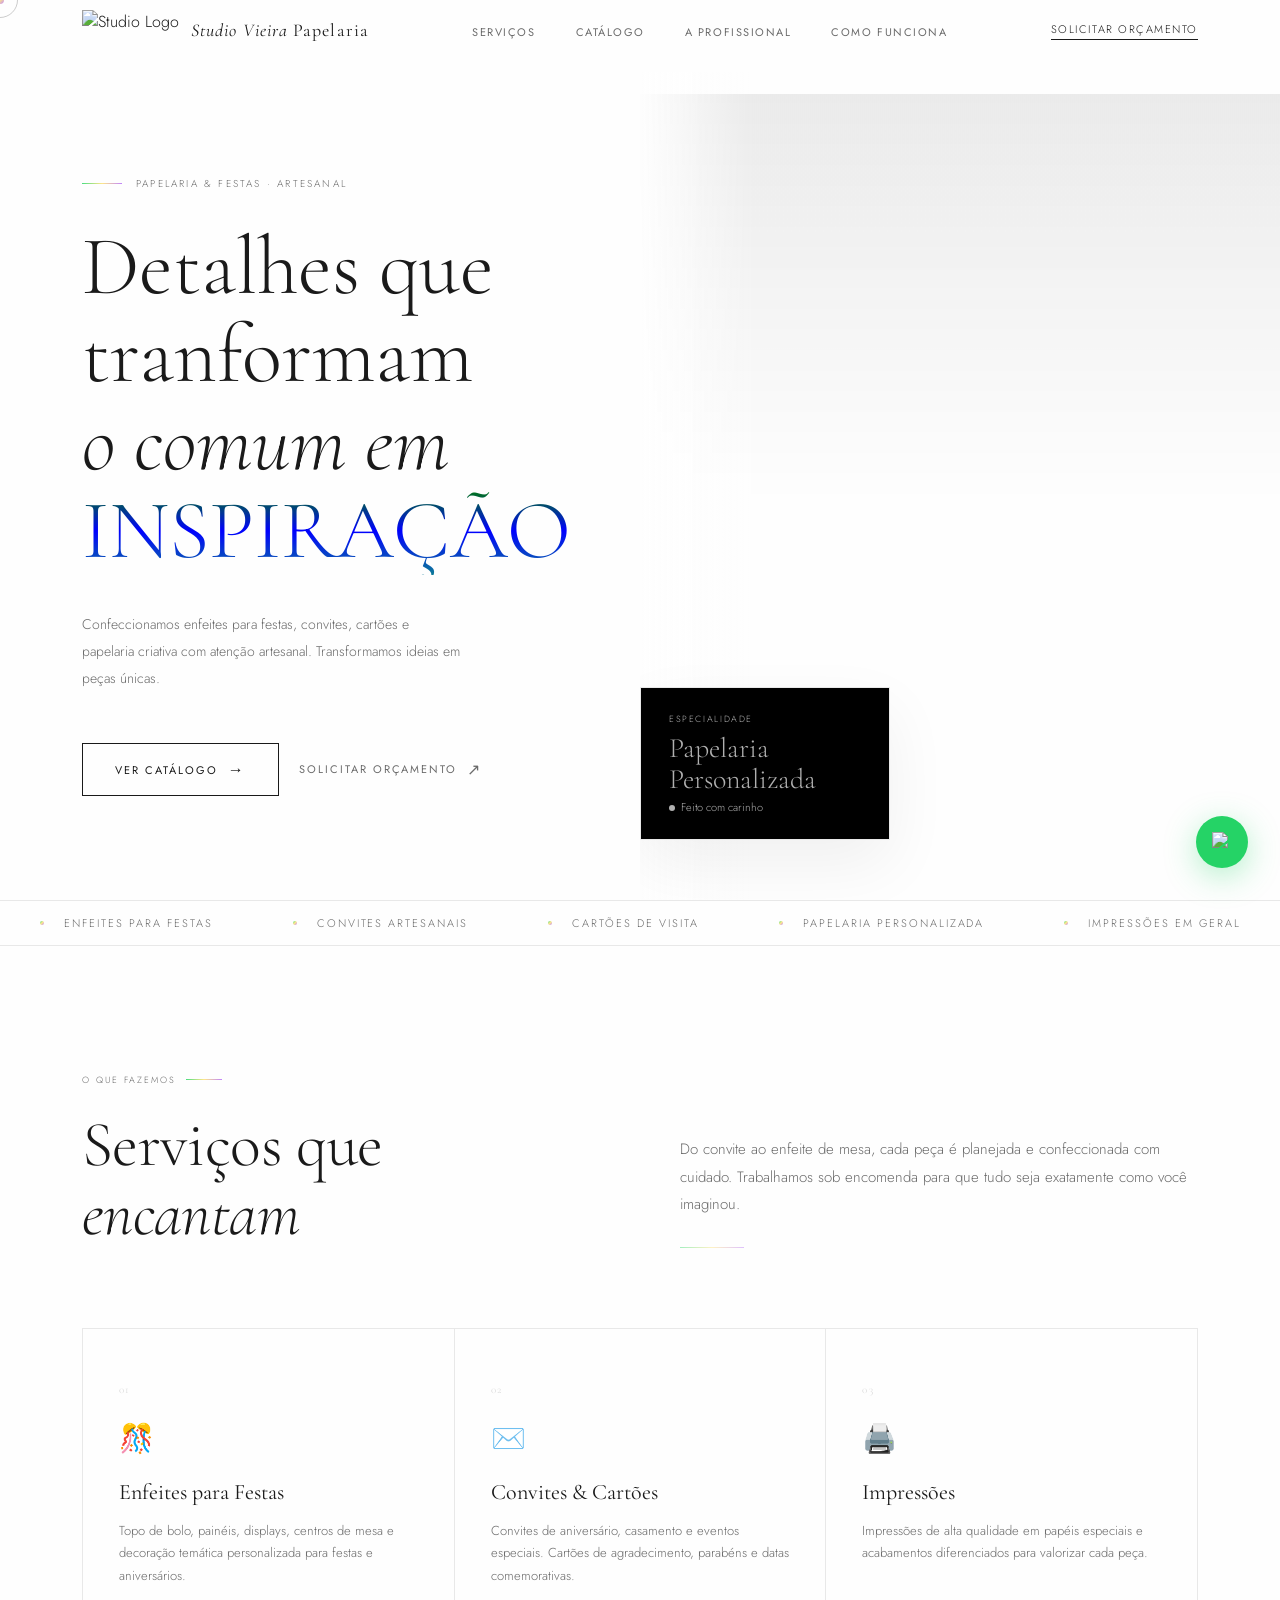
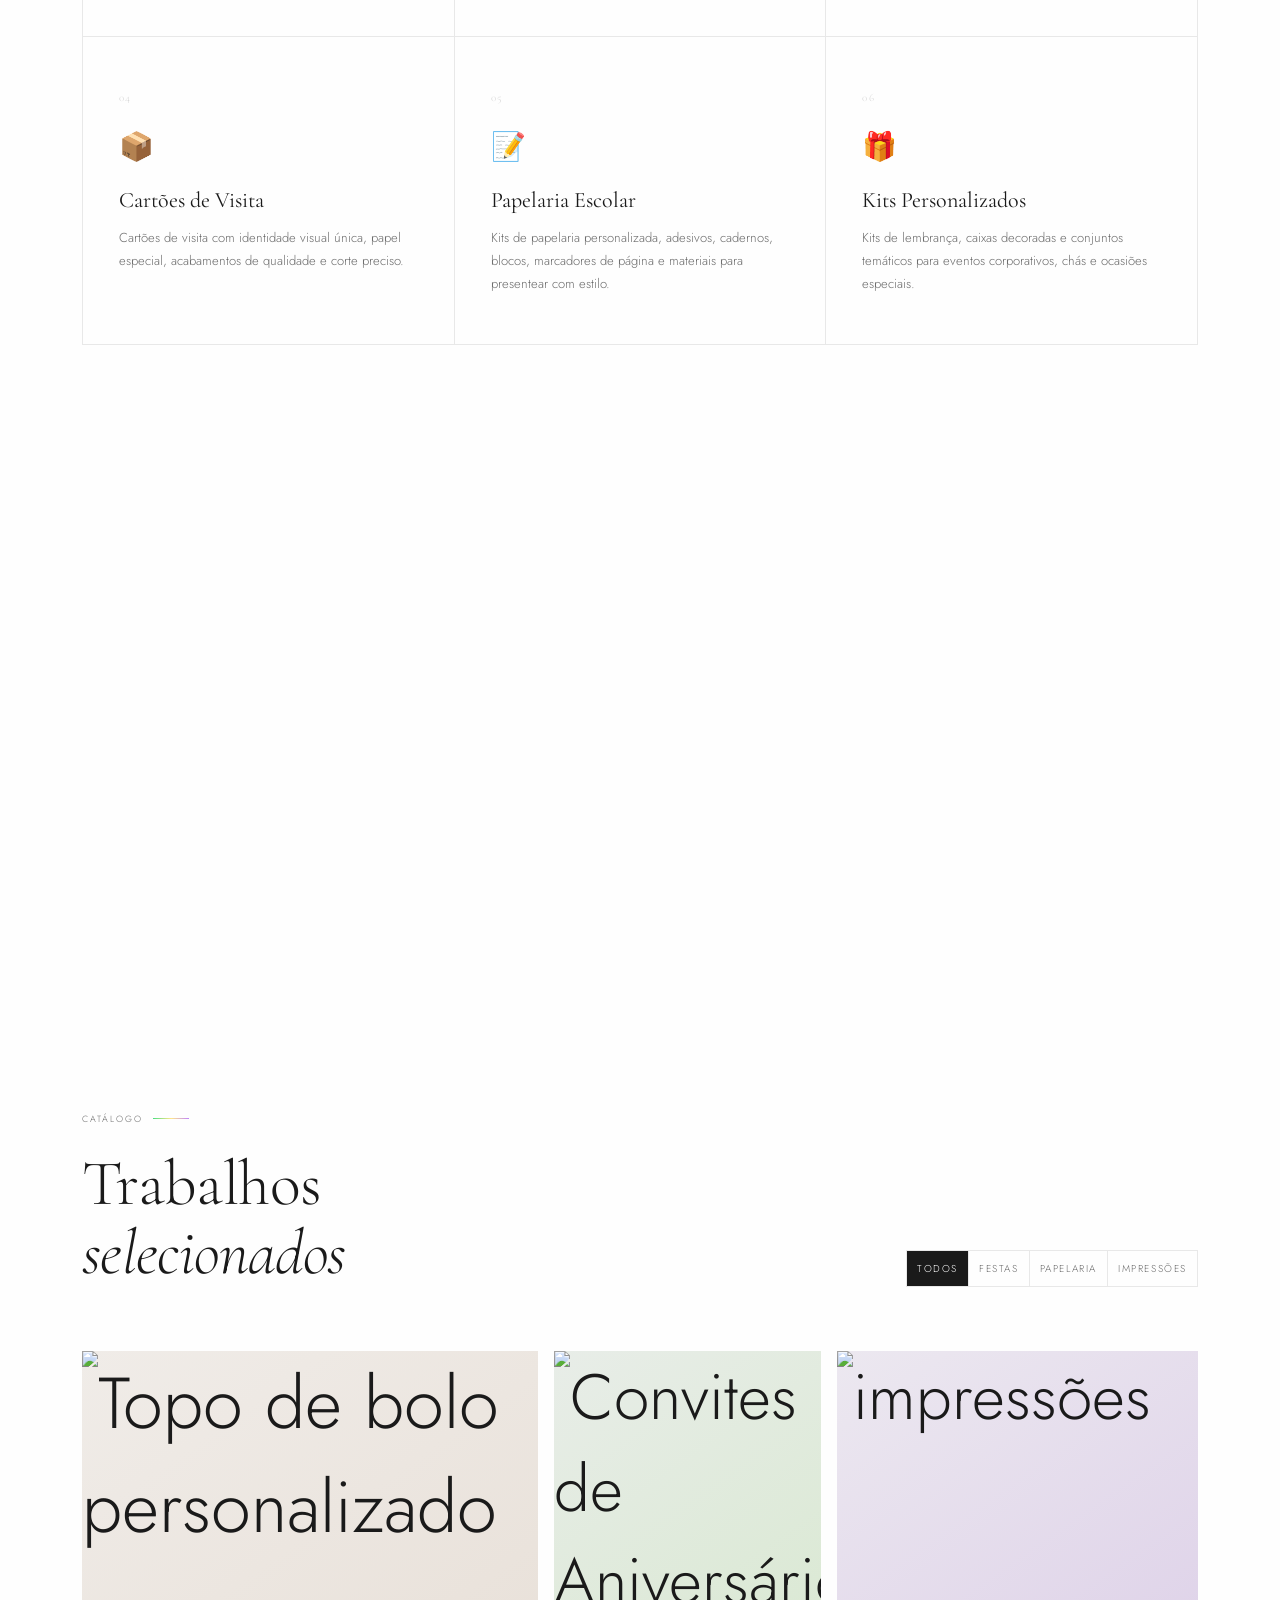
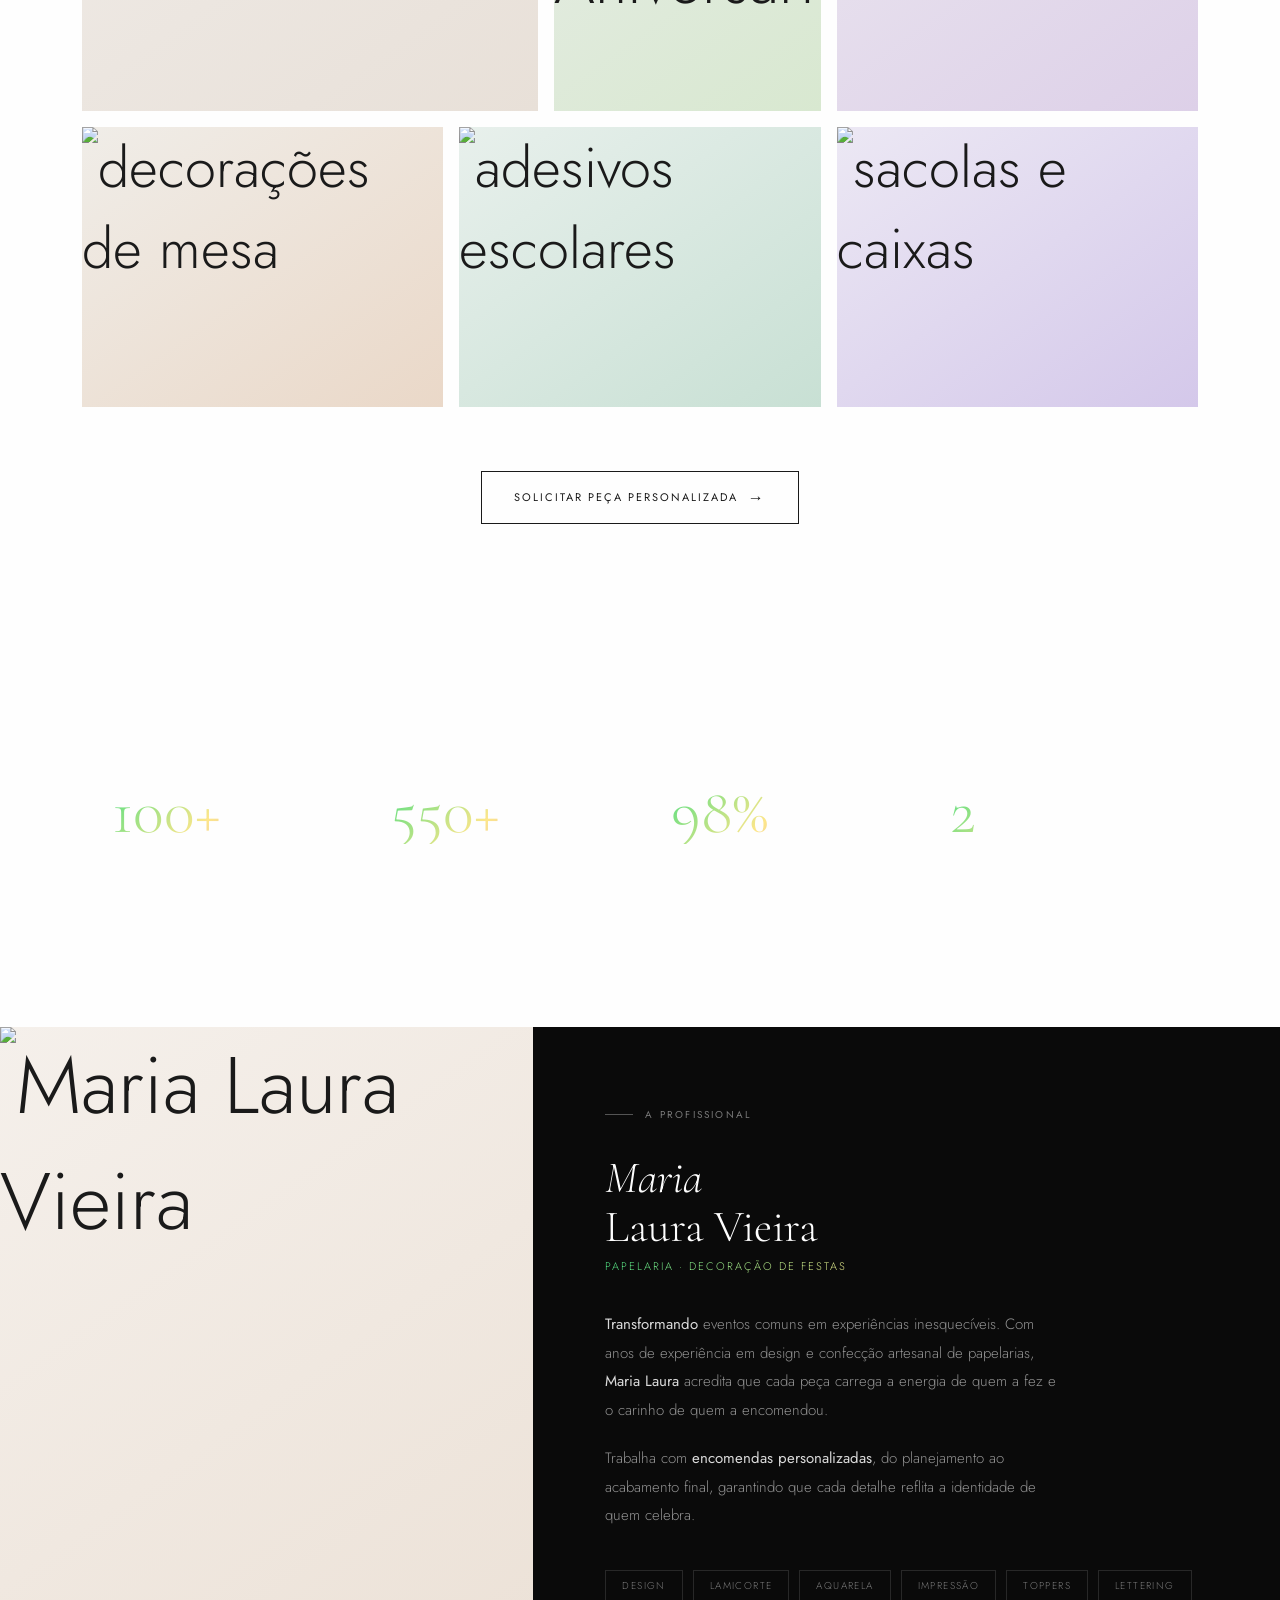
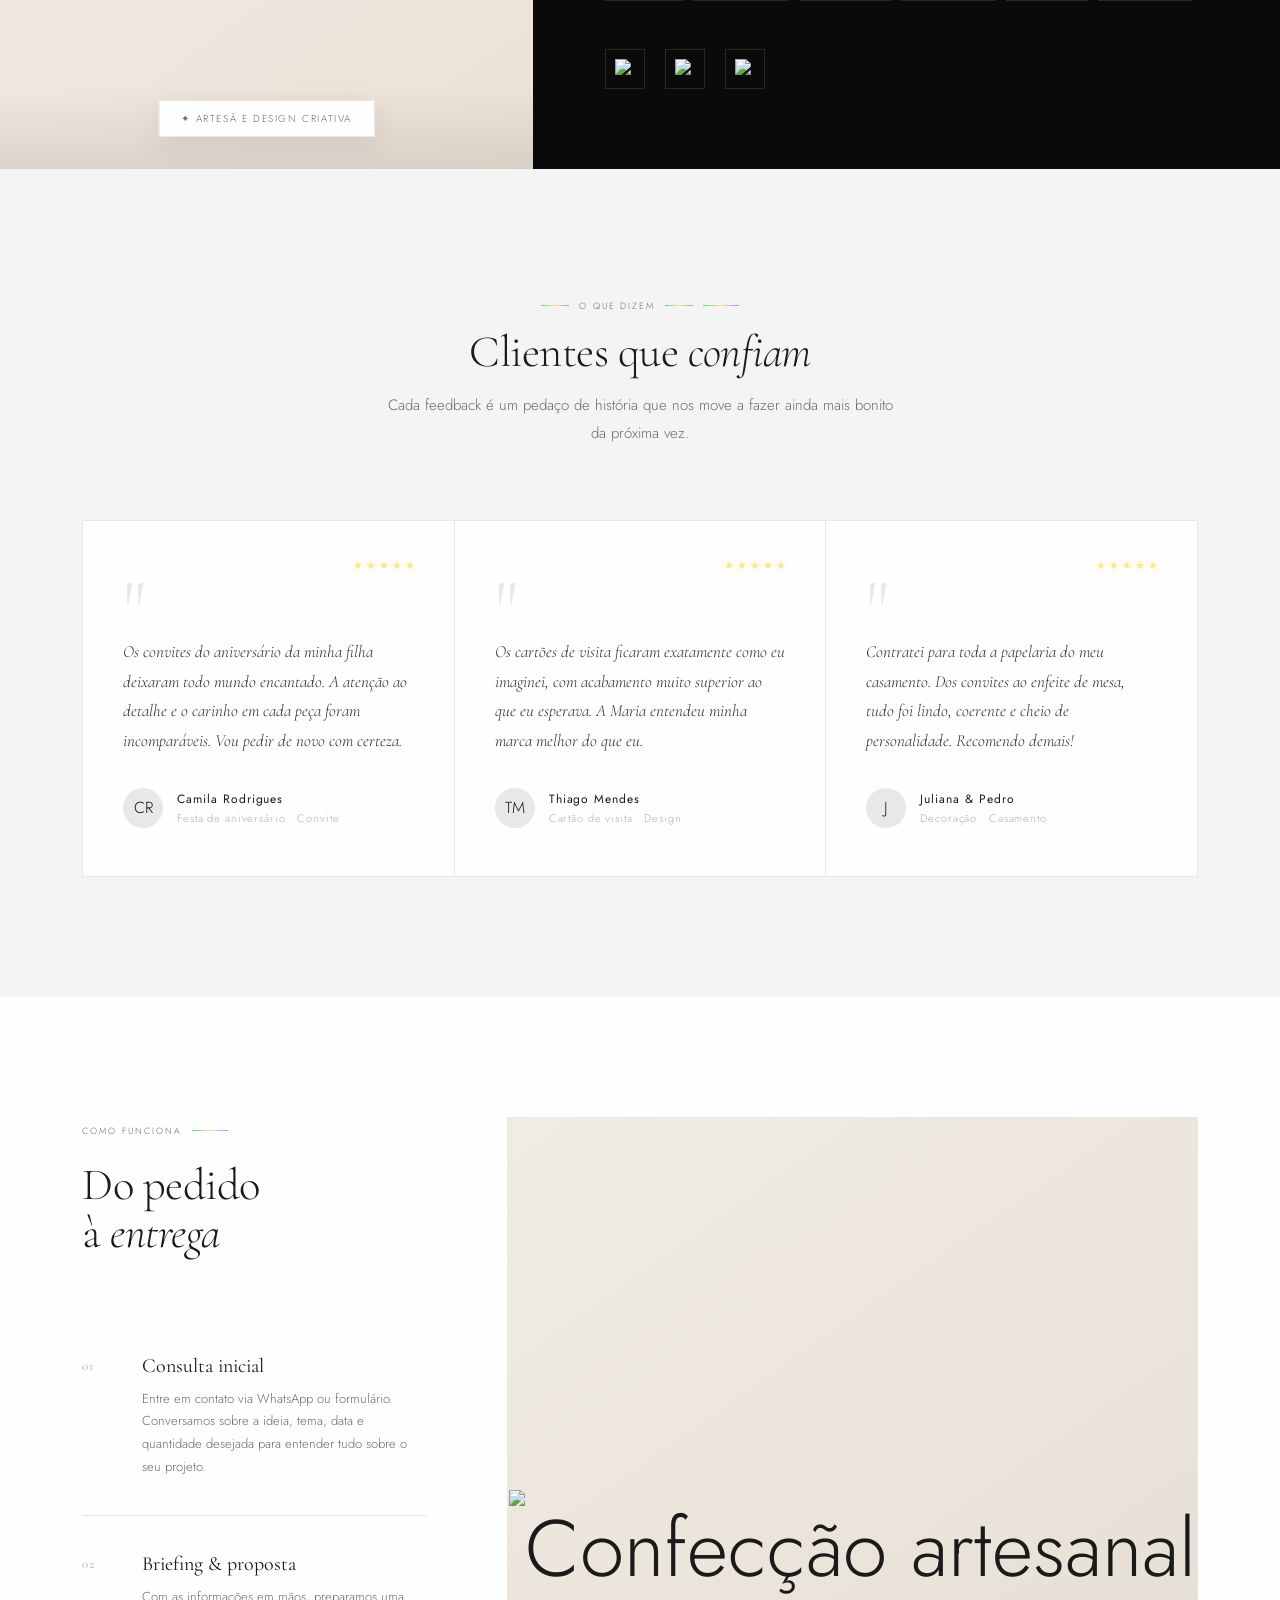
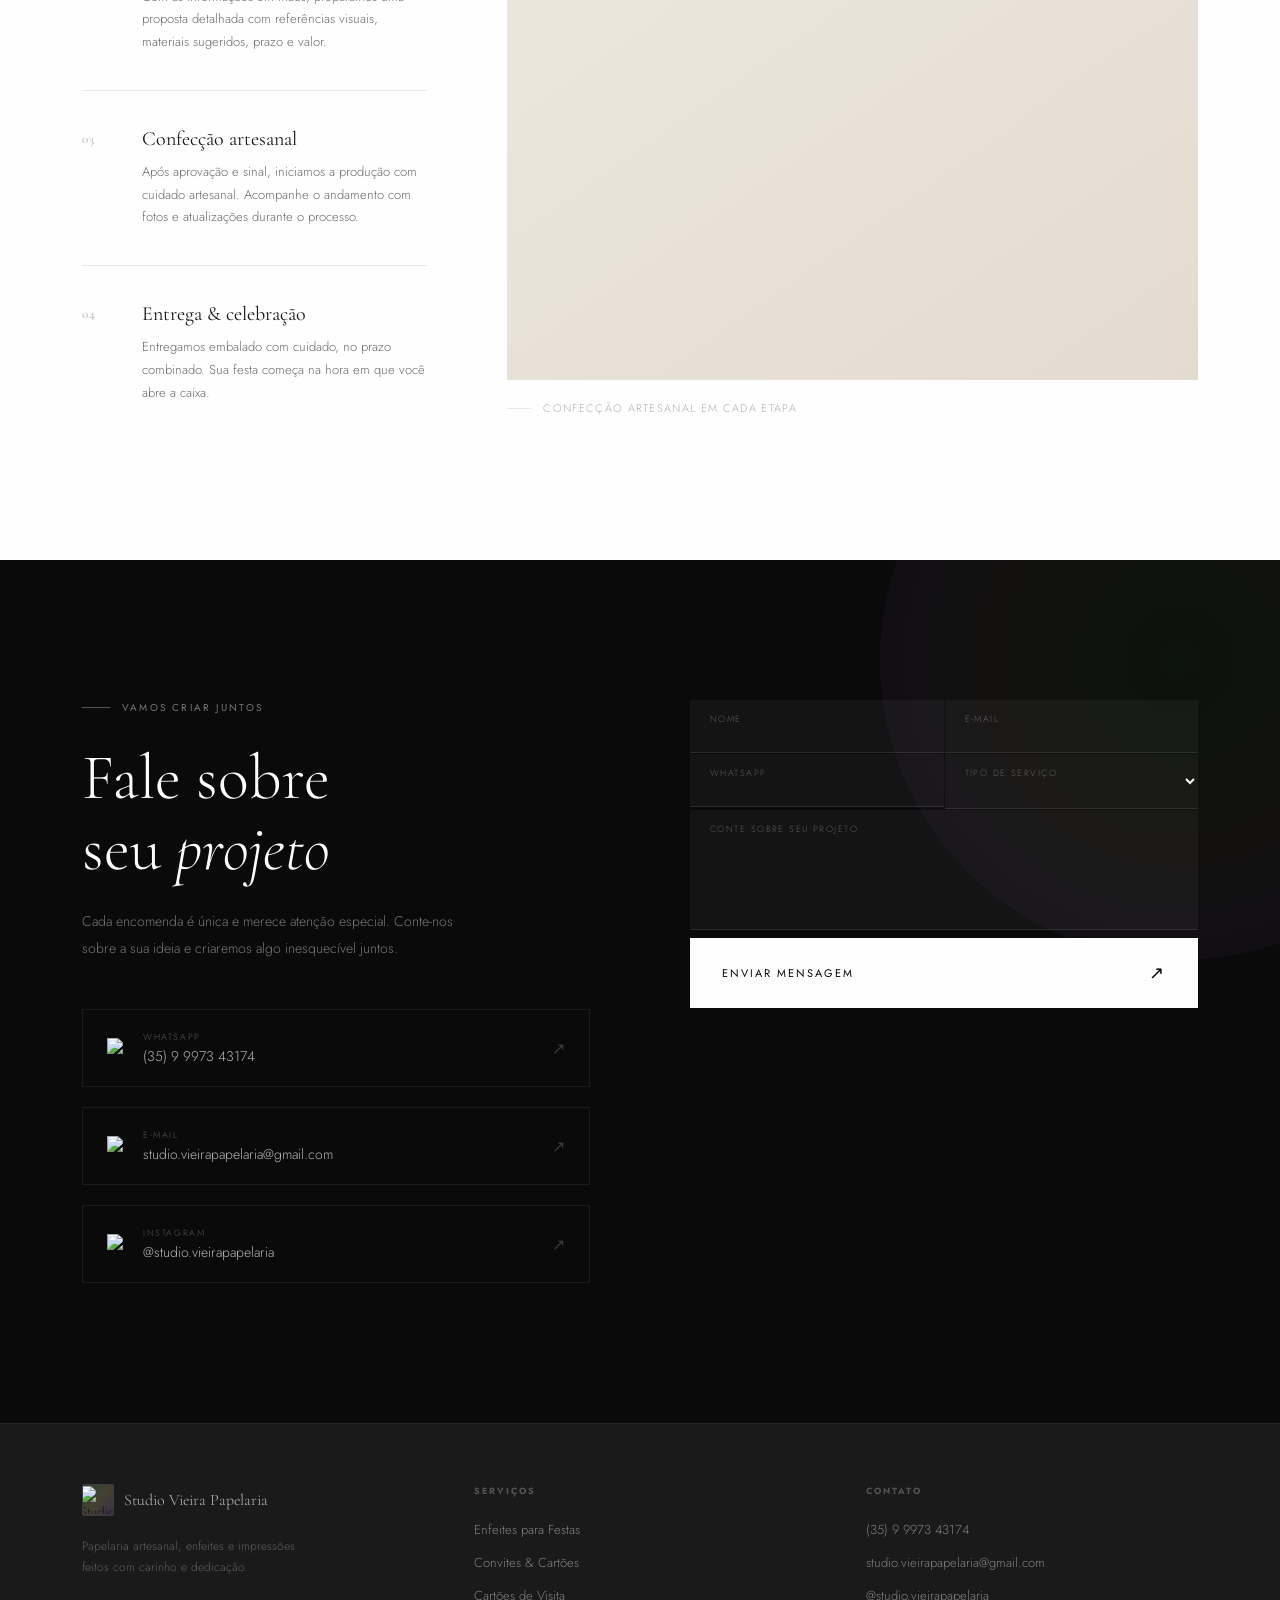
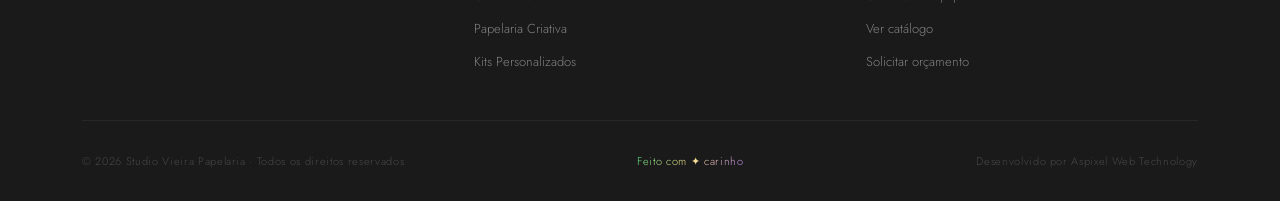
==== index.html @ c33b2d2f "Rename page to index and update branding Rename confeccao.html to index.html and update site brandin" ====
<!DOCTYPE html>
<html lang="pt-BR">

<head>
  <meta charset="UTF-8" />
  <meta name="viewport" content="width=device-width, initial-scale=1.0" />
  <meta name="description"
    content="Confecção artesanal de enfeites para festas, convites, cartões e papelaria criativa. Cada peça feita com carinho." />
  <title>Studio Veira Papelaria</title>

  <link rel="preconnect" href="https://fonts.googleapis.com" />
  <link rel="preconnect" href="https://fonts.gstatic.com" crossorigin />
  <link
    href="https://fonts.googleapis.com/css2?family=Cormorant+Garamond:ital,wght@0,300;0,400;0,500;0,600;1,300;1,400;1,600&family=Jost:wght@200;300;400;500&display=swap"
    rel="stylesheet" />
  <link rel="stylesheet" href="style.css">
  <link rel="shortcut icon" href="assets/studiologo.png" type="image/x-icon">
</head>

<body>

  <!-- Custom cursor -->
  <div class="cursor-dot" id="cursorDot"></div>
  <div class="cursor-ring" id="cursorRing"></div>

  <!-- ══════════════════════════════════════════════════════
       HEADER
  ══════════════════════════════════════════════════════ -->
  <header class="header" id="header">
    <div class="container">
      <nav class="nav">

        <a href="#sobre" class="logo-area">
          <img src="assets/studiologo.png" alt="Studio Logo" style="height:40px">
          <span class="logo-wordmark"><em>Studio Vieira</em> Papelaria</span>
        </a>

        <ul class="nav-links">
          <li><a href="#servicos">Serviços</a></li>
          <li><a href="#catalogo">Catálogo</a></li>
          <li><a href="#sobre">A profissional</a></li>
          <li><a href="#processo">Como funciona</a></li>
        </ul>

        <div class="nav-right">
          <a href="#contato" class="nav-contact">Solicitar orçamento</a>
          <button class="hamburger" id="hamburger" aria-label="Menu">
            <span></span><span></span><span></span>
          </button>
        </div>
      </nav>
    </div>

    <div class="mobile-menu" id="mobileMenu">
      <a href="#servicos" onclick="closeMobile()">Serviços</a>
      <a href="#catalogo" onclick="closeMobile()">Catálogo</a>
      <a href="#sobre" onclick="closeMobile()">A profissional</a>
      <a href="#processo" onclick="closeMobile()">Como funciona</a>
      <a href="#contato" onclick="closeMobile()">Contato</a>
    </div>
  </header>

  <main>

    <!-- ══════════════════════════════════════════════════════
         HERO
    ══════════════════════════════════════════════════════ -->
    <section class="hero" aria-label="Bem-vindo">
      <div class="hero-left container"
        style="max-width:none; padding-left: max(32px, calc((100vw - var(--container)) / 2 + 32px))">
        <div class="hero-eyebrow">
          <div class="hero-eyebrow-line"></div>
          <span class="hero-eyebrow-text">Papelaria & Festas · Artesanal</span>
        </div>
        <h1 class="hero-title">
          Detalhes que<br>tranformam<br>
          <em>o comum em</em><br>
          <span class="hero-title-grad">INSPIRAÇÃO</span></span>
        </h1>
        <p class="hero-desc">
          Confeccionamos enfeites para festas, convites, cartões e papelaria criativa com atenção artesanal.
          Transformamos ideias em peças únicas.
        </p>
        <div class="hero-actions">
          <a href="#catalogo" class="btn btn--outline">Ver catálogo <span class="btn-arrow">→</span></a>
          <a href="#contato" class="btn btn--ghost">Solicitar orçamento <span class="btn-arrow">↗</span></a>
        </div>
      </div>

      <div class="hero-right">
        <div class="hero-parallax-bg" id="heroPBg"></div>
        <!-- floating info card -->
        <div class="hero-float-card">
          <div class="float-card-label">Especialidade</div>
          <div class="float-card-val">Papelaria<br>Personalizada</div>
          <div class="float-card-sub">
            <span class="float-card-dot"></span>Feito com carinho
          </div>
        </div>
      </div>
    </section>

    <!-- ══════════════════════════════════════════════════════
         TICKER
    ══════════════════════════════════════════════════════ -->
    <div class="ticker" aria-hidden="true">
      <div class="ticker-track" id="tickerTrack">
        <!-- items duplicated via JS for seamless loop -->
      </div>
    </div>

    <!-- ══════════════════════════════════════════════════════
         SERVIÇOS
    ══════════════════════════════════════════════════════ -->
    <section class="section" id="servicos" aria-label="Serviços">
      <div class="container">
        <div class="services-intro">
          <div class="reveal up">
            <div class="section-tag">O que fazemos</div>
            <h2 class="display display--lg">
              Serviços que<br><em>encantam</em>
            </h2>
          </div>
          <div class="reveal up delay-2">
            <p class="body-text">
              Do convite ao enfeite de mesa, cada peça é planejada e confeccionada com cuidado. Trabalhamos sob
              encomenda para que tudo seja exatamente como você imaginou.
            </p>
            <div class="grad-line grad-line--sm" style="margin-top:28px"></div>
          </div>
        </div>

        <div class="services-grid">
          <div class="service-item reveal up delay-1">
            <div class="service-num">01</div>
            <span class="service-icon">🎊</span>
            <h3 class="service-name">Enfeites para Festas</h3>
            <p class="service-desc">Topo de bolo, painéis, displays, centros de mesa e decoração temática
              personalizada para festas e aniversários.</p>
            <span class="service-arrow">↗</span>
          </div>
          <div class="service-item reveal up delay-2">
            <div class="service-num">02</div>
            <span class="service-icon">✉️</span>
            <h3 class="service-name">Convites & Cartões</h3>
            <p class="service-desc">Convites de aniversário, casamento e eventos especiais. Cartões de agradecimento,
              parabéns e datas comemorativas.</p>
            <span class="service-arrow">↗</span>
          </div>
          <div class="service-item reveal up delay-3">
            <div class="service-num">03</div>
            <span class="service-icon">🖨️</span>
            <h3 class="service-name">Impressões</h3>
            <p class="service-desc">Impressões de alta qualidade em papéis especiais e acabamentos
              diferenciados para valorizar cada peça.</p>
            <span class="service-arrow">↗</span>
          </div>
          <div class="service-item reveal up delay-2">
            <div class="service-num">04</div>
            <span class="service-icon">📦</span>
            <h3 class="service-name">Cartões de Visita</h3>
            <p class="service-desc">Cartões de visita com identidade visual única, papel especial, acabamentos de
              qualidade e corte preciso.</p>
            <span class="service-arrow">↗</span>
          </div>
          <div class="service-item reveal up delay-3">
            <div class="service-num">05</div>
            <span class="service-icon">📝</span>
            <h3 class="service-name">Papelaria Escolar</h3>
            <p class="service-desc">Kits de papelaria personalizada, adesivos, cadernos, blocos, marcadores de página e
              materiais
              para presentear com estilo.</p>
            <span class="service-arrow">↗</span>
          </div>
          <div class="service-item reveal up delay-4">
            <div class="service-num">06</div>
            <span class="service-icon">🎁</span>
            <h3 class="service-name">Kits Personalizados</h3>
            <p class="service-desc">Kits de lembrança, caixas decoradas e conjuntos temáticos para eventos corporativos,
              chás e ocasiões especiais.</p>
            <span class="service-arrow">↗</span>
          </div>
        </div>
      </div>
    </section>

    <!-- ══════════════════════════════════════════════════════
         PARALLAX 1
    ══════════════════════════════════════════════════════ -->
    <div class="parallax-1" aria-hidden="true">
      <div class="parallax-1-bg" id="p1bg"></div>
      <div class="parallax-1-content reveal up">
        <div class="overline overline--light">Nossa filosofia</div>
        <p class="parallax-1-quote">
          "O cuidado com cada detalhe é o que transforma um objeto em uma memória afetiva."
        </p>
        <div class="parallax-1-author">Artesanato com propósito</div>
      </div>
    </div>

    <!-- ══════════════════════════════════════════════════════
         CATÁLOGO
    ══════════════════════════════════════════════════════ -->
    <section class="section" id="catalogo" aria-label="Catálogo">
      <div class="container">
        <div class="catalog-header reveal up">
          <div>
            <div class="section-tag">Catálogo</div>
            <h2 class="display display--lg">
              Trabalhos<br><em>selecionados</em>
            </h2>
          </div>
          <div class="catalog-filter">
            <button class="filter-btn active" onclick="filterCatalog('todos', this)">Todos</button>
            <button class="filter-btn" onclick="filterCatalog('festas', this)">Festas</button>
            <button class="filter-btn" onclick="filterCatalog('papelaria', this)">Papelaria</button>
            <button class="filter-btn" onclick="filterCatalog('impressoes', this)">Impressões</button>
          </div>
        </div>

        <div class="catalog-grid">
          <div class="cat-item reveal scale delay-1" data-cat="festas">
            <img class="cat-img-inner"
              src="https://plus.unsplash.com/premium_photo-1692012189685-24711d438db3?q=80&w=870&auto=format&fit=crop&ixlib=rb-4.1.0&ixid=M3wxMjA3fDB8MHxwaG90by1wYWdlfHx8fGVufDB8fHx8fA%3D%3D"
              alt="Topo de bolo personalizado">
            <div class="cat-overlay">
              <div class="cat-tag">Enfeites · Festa</div>
              <div class="cat-title">Topo de bolo personalizado com efeito 3D</div>
              <div class="cat-grad-line"></div>
            </div>
          </div>
          <div class="cat-item reveal scale delay-2" data-cat="papelaria">
            <img class="cat-img-inner"
              src="https://images.unsplash.com/photo-1632610992723-82d7c212f6d7?q=80&w=387&auto=format&fit=crop&ixlib=rb-4.1.0&ixid=M3wxMjA3fDB8MHxwaG90by1wYWdlfHx8fGVufDB8fHx8fA%3D%3D"
              alt="Convites de Aniversário">
            <div class="cat-overlay">
              <div class="cat-tag">Convite · Aniversário</div>
              <div class="cat-title">Convites personalizados</div>
              <div class="cat-grad-line"></div>
            </div>
          </div>
          <div class="cat-item reveal scale delay-3" data-cat="impressoes">
            <img class="cat-img-inner"
              src="https://images.unsplash.com/photo-1718670013921-2f144aba173a?q=80&w=760&auto=format&fit=crop&ixlib=rb-4.1.0&ixid=M3wxMjA3fDB8MHxwaG90by1wYWdlfHx8fGVufDB8fHx8fA%3D%3D"
              alt="impressões">
            <div class="cat-overlay">
              <div class="cat-tag">Impressão · Cartão</div>
              <div class="cat-title">Cartão de visita com corte profissional </div>
              <div class="cat-grad-line"></div>
            </div>
          </div>
          <div class="cat-item reveal scale delay-2" data-cat="festas">
            <img class="cat-img-inner" src="assets/totem.jpg" alt="decorações de mesa">
            <div class="cat-overlay">
              <div class="cat-tag">Decoração · Mesa</div>
              <div class="cat-title">Displays de mesa para pix ou enfeite</div>
              <div class="cat-grad-line"></div>
            </div>
          </div>
          <div class="cat-item reveal scale delay-3" data-cat="papelaria">
            <img class="cat-img-inner"
              src="https://images.tcdn.com.br/img/img_prod/763620/etiqueta_escolar_kit_2_cartelas_escolha_o_tema_1813_2_ab26465ce1f5f8a6e8d65d999b982153.jpg"
              alt="adesivos escolares">
            <div class="cat-overlay">
              <div class="cat-tag">Papelaria · Kit</div>
              <div class="cat-title">Papelaria e adesivos escolares personalizados</div>
              <div class="cat-grad-line"></div>
            </div>
          </div>
          <div class="cat-item reveal scale delay-4" data-cat="festas">
            <img class="cat-img-inner"
              src="https://images.unsplash.com/photo-1668012509229-782623ba3306?q=80&w=435&auto=format&fit=crop&ixlib=rb-4.1.0&ixid=M3wxMjA3fDB8MHxwaG90by1wYWdlfHx8fGVufDB8fHx8fA%3D%3D"
              alt="sacolas e caixas">
            <div class="cat-overlay">
              <div class="cat-tag">Caixas . Sacolas</div>
              <div class="cat-title">Sacolas e embalagens de papel personalizadas para seu evento</div>
              <div class="cat-grad-line"></div>
            </div>
          </div>
        </div>

        <div style="text-align:center; margin-top:64px" class="reveal up">
          <a href="#contato" class="btn btn--outline">Solicitar peça personalizada <span class="btn-arrow">→</span></a>
        </div>
      </div>
    </section>

    <!-- ══════════════════════════════════════════════════════
         PARALLAX 2 — ESTATÍSTICAS
    ══════════════════════════════════════════════════════ -->
    <div class="parallax-2" aria-label="Números">
      <div class="parallax-2-bg" id="p2bg"></div>
      <div class="parallax-2-inner">
        <div class="container">
          <div class="stats-grid">
            <div class="stat-item reveal left delay-1">
              <div class="stat-num" data-target="100">0+</div>
              <div class="stat-label">Eventos<br>decorados</div>
            </div>
            <div class="stat-item reveal left delay-2">
              <div class="stat-num" data-target="600">0+</div>
              <div class="stat-label">Peças<br>confeccionadas</div>
            </div>
            <div class="stat-item reveal right delay-2">
              <div class="stat-num" data-target="98">0%</div>
              <div class="stat-label">Clientes<br>satisfeitos</div>
            </div>
            <div class="stat-item reveal right delay-3">
              <div class="stat-num" data-target="2">0</div>
              <div class="stat-label">Anos de<br>experiência</div>
            </div>
          </div>
        </div>
      </div>
    </div>

    <!-- ══════════════════════════════════════════════════════
         A PROFISSIONAL
    ══════════════════════════════════════════════════════ -->
    <section id="sobre" aria-label="A profissional">
      <div class="about-layout">

        <div class="about-img-col reveal left">
          <div class="about-img-inner">
            <img src="assets/perfil.jpeg" alt="Maria Laura Vieira"
              style="width:100%;height:100%;object-fit:cover;object-position:top">
          </div>
          <div class="about-img-pill">✦ Artesã e Design Criativa</div>
        </div>

        <div class="about-text-col reveal right">
          <div class="overline overline--light" style="margin-bottom:32px">A profissional</div>
          <h2 class="about-name">
            <em>Maria</em><br>Laura Vieira
          </h2>
          <div class="about-role">Papelaria · Decoração de Festas</div>
          <p class="about-bio">
            <strong>Transformando </strong> eventos comuns em experiências inesquecíveis. Com anos de experiência em
            design e confecção artesanal de papelarias, <strong>Maria Laura</strong> acredita que cada peça carrega a
            energia
            de quem a fez e o carinho de quem a encomendou.
          </p>
          <p class="about-bio" style="margin-top:-20px">
            Trabalha com <strong>encomendas personalizadas</strong>, do planejamento ao acabamento final, garantindo que
            cada detalhe reflita a identidade de quem celebra.
          </p>
          <div class="about-tags">
            <span class="about-tag">Design</span>
            <span class="about-tag">Lamicorte</span>
            <span class="about-tag">Aquarela</span>
            <span class="about-tag">Impressão</span>
            <span class="about-tag">Toppers</span>
            <span class="about-tag">Lettering</span>
          </div>
          <div class="about-socials">
            <a href="https://www.instagram.com/studio.vieirapapelaria" target="_blank" class="about-social"
              aria-label="Instagram">
              <img src="assets/insta.png" alt="Instagram" style="width:20px;height:20px">
            </a>
            <a href="https://wa.me/5535997343174" target="_blank" class="about-social" aria-label="WhatsApp">
              <img src="assets/whats.png" alt="WhatsApp" style="width:20px;height:20px"></a>
            <a href="mailto:studio.vieirapapelaria@gmail.com" class="about-social" aria-label="E-mail">
              <img src="assets/gmail.png" alt="e-mail" style="width:20px;height:20px">
            </a>
          </div>
        </div>

      </div>
    </section>

    <!-- ══════════════════════════════════════════════════════
         DEPOIMENTOS
    ══════════════════════════════════════════════════════ -->
    <section class="section section--ash" aria-label="Depoimentos">
      <div class="container">
        <div class="testimonials-intro reveal up">
          <div class="section-tag" style="justify-content:center; margin-bottom:16px">
            <span style="width:28px;height:1px;background:var(--gradient-h);display:inline-block"></span>
            O que dizem
            <span style="width:28px;height:1px;background:var(--gradient-h);display:inline-block"></span>
          </div>
          <h2 class="display display--md">Clientes que <em>confiam</em></h2>
          <p class="body-text" style="margin:16px auto 0">Cada feedback é um pedaço de história que nos move a fazer
            ainda mais bonito da próxima vez.</p>
        </div>

        <div class="testimonials-track">
          <div class="testimonial-item reveal up delay-1">
            <div class="testimonial-stars">★★★★★</div>
            <div class="testimonial-quote-mark">"</div>
            <p class="testimonial-text">Os convites do aniversário da minha filha deixaram todo mundo encantado. A
              atenção ao detalhe e o carinho em cada peça foram incomparáveis. Vou pedir de novo com certeza.</p>
            <div class="testimonial-footer">
              <div class="testimonial-avatar">CR</div>
              <div>
                <div class="testimonial-name">Camila Rodrigues</div>
                <div class="testimonial-occasion">Festa de aniversário · Convite</div>
              </div>
            </div>
          </div>
          <div class="testimonial-item reveal up delay-2">
            <div class="testimonial-stars">★★★★★</div>
            <div class="testimonial-quote-mark">"</div>
            <p class="testimonial-text">Os cartões de visita ficaram exatamente como eu imaginei, com acabamento muito
              superior ao que eu esperava. A Maria entendeu minha marca melhor do que eu.</p>
            <div class="testimonial-footer">
              <div class="testimonial-avatar">TM</div>
              <div>
                <div class="testimonial-name">Thiago Mendes</div>
                <div class="testimonial-occasion">Cartão de visita · Design</div>
              </div>
            </div>
          </div>
          <div class="testimonial-item reveal up delay-3">
            <div class="testimonial-stars">★★★★★</div>
            <div class="testimonial-quote-mark">"</div>
            <p class="testimonial-text">Contratei para toda a papelaria do meu casamento. Dos convites ao enfeite de
              mesa, tudo foi lindo, coerente e cheio de personalidade. Recomendo demais!</p>
            <div class="testimonial-footer">
              <div class="testimonial-avatar">J</div>
              <div>
                <div class="testimonial-name">Juliana &amp; Pedro</div>
                <div class="testimonial-occasion">Decoração · Casamento</div>
              </div>
            </div>
          </div>
        </div>
      </div>
    </section>

    <!-- ══════════════════════════════════════════════════════
         COMO FUNCIONA
    ══════════════════════════════════════════════════════ -->
    <section class="section" id="processo" aria-label="Como funciona">
      <div class="container">
        <div class="process-layout">
          <div>
            <div class="reveal up" style="margin-bottom:60px">
              <div class="section-tag">Como funciona</div>
              <h2 class="display display--md">Do pedido<br>à <em>entrega</em></h2>
            </div>
            <div class="process-steps">
              <div class="process-step reveal up delay-1">
                <div class="process-step-num">01</div>
                <div class="process-step-content">
                  <h4>Consulta inicial</h4>
                  <p>Entre em contato via WhatsApp ou formulário. Conversamos sobre a ideia, tema, data e quantidade
                    desejada para entender tudo sobre o seu projeto.</p>
                </div>
              </div>
              <div class="process-step reveal up delay-2">
                <div class="process-step-num">02</div>
                <div class="process-step-content">
                  <h4>Briefing & proposta</h4>
                  <p>Com as informações em mãos, preparamos uma proposta detalhada com referências visuais, materiais
                    sugeridos, prazo e valor.</p>
                </div>
              </div>
              <div class="process-step reveal up delay-3">
                <div class="process-step-num">03</div>
                <div class="process-step-content">
                  <h4>Confecção artesanal</h4>
                  <p>Após aprovação e sinal, iniciamos a produção com cuidado artesanal. Acompanhe o andamento com fotos
                    e atualizações durante o processo.</p>
                </div>
              </div>
              <div class="process-step reveal up delay-4">
                <div class="process-step-num">04</div>
                <div class="process-step-content">
                  <h4>Entrega & celebração</h4>
                  <p>Entregamos embalado com cuidado, no prazo combinado. Sua festa começa na hora em que você abre a
                    caixa.</p>
                </div>
              </div>
            </div>
          </div>

          <div class="process-visual reveal right">
            <div class="process-img-wrap">
              <div class="process-img-inner">
                <img src="assets/processo.jpg" alt="Confecção artesanal">
              </div>
            </div>
            <div class="process-caption">Confecção artesanal em cada etapa</div>
          </div>
        </div>
      </div>
    </section>

    <!-- ══════════════════════════════════════════════════════
         CONTATO
    ══════════════════════════════════════════════════════ -->
    <section class="contact-section" id="contato" aria-label="Contato">
      <div class="container">
        <div class="contact-inner">
          <div>
            <div class="overline overline--light" style="margin-bottom:28px">Vamos criar juntos</div>
            <h2 class="contact-left reveal up"
              style="font-family:var(--font-serif);font-size:clamp(40px,5vw,68px);font-weight:300;line-height:1.1;color:var(--white);margin-bottom:24px">
              Fale sobre<br>seu <em>projeto</em>
            </h2>
            <p class="reveal up delay-1"
              style="font-size:14px;font-weight:300;color:rgba(255,255,255,.45);line-height:1.9;margin-bottom:48px;max-width:380px">
              Cada encomenda é única e merece atenção especial. Conte-nos sobre a sua ideia e criaremos algo
              inesquecível juntos.
            </p>
            <div class="contact-channels reveal up delay-2">
              <a href="https://wa.me/5535997343174" class="contact-channel" target="_blank">
                <span class="contact-channel-icon">
                  <img src="assets/whats.png" alt="WhatsApp" style="width:20px;height:20px">
                </span>
                <div>
                  <div class="contact-channel-label">WhatsApp</div>
                  <div class="contact-channel-val">(35) 9 9973 43174</div>
                </div>
                <span class="contact-channel-arr">↗</span>
              </a>
              <a href="mailto:studio.vieirapapelaria@gmail.com" class="contact-channel">
                <span class="contact-channel-icon">
                  <img src="assets/gmail.png" alt="e-mail" style="width:20px;height:20px">
                </span>
                <div>
                  <div class="contact-channel-label">E-mail</div>
                  <div class="contact-channel-val">studio.vieirapapelaria@gmail.com</div>
                </div>
                <span class="contact-channel-arr">↗</span>
              </a>
              <a href="https://www.instagram.com/studio.vieirapapelaria" class="contact-channel" target="_blank">
                <span class="contact-channel-icon">
                  <img src="assets/insta.png" alt="Instagram" style="width:20px;height:20px">
                </span>
                <div>
                  <div class="contact-channel-label">Instagram</div>
                  <div class="contact-channel-val">@studio.vieirapapelaria</div>
                </div>
                <span class="contact-channel-arr">↗</span>
              </a>
            </div>
          </div>

          <div class="reveal right">
            <div id="formWrap">
              <div class="contact-form">
                <div class="form-row">
                  <div class="form-group">
                    <label class="form-label">Nome</label>
                    <input class="form-input" type="text" id="f-nome" placeholder=" " />
                  </div>
                  <div class="form-group">
                    <label class="form-label">E-mail</label>
                    <input class="form-input" type="email" id="f-email" placeholder=" " />
                  </div>
                </div>
                <div class="form-row">
                  <div class="form-group">
                    <label class="form-label">WhatsApp</label>
                    <input class="form-input" type="tel" id="f-tel" placeholder=" " />
                  </div>
                  <div class="form-group">
                    <label class="form-label">Tipo de serviço</label>
                    <select class="form-select" id="f-servico">
                      <option value="" disabled selected></option>
                      <option>Enfeites para Festas</option>
                      <option>Convites & Cartões</option>
                      <option>Impressões</option>
                      <option>Cartões de Visita</option>
                      <option>Papelaria Criativa</option>
                      <option>Kit Personalizado</option>
                      <option>Outro</option>
                    </select>
                  </div>
                </div>
                <div class="form-group" style="margin-bottom:1px">
                  <label class="form-label">Conte sobre seu projeto</label>
                  <textarea class="form-textarea" id="f-msg" placeholder=" "></textarea>
                </div>
                <button class="form-submit" onclick="submitContactForm(event)">
                  <span>Enviar mensagem</span>
                  <span class="form-submit-arr">↗</span>
                </button>
              </div>
            </div>
            <div class="form-success" id="formSuccess">
              <div class="icon">✦</div>
              <h4>Mensagem enviada</h4>
              <p>Obrigada pelo contato. Retornaremos em breve para conversarmos sobre seu projeto.</p>
            </div>
          </div>
        </div>
      </div>
    </section>

  </main>

  <!-- ══════════════════════════════════════════════════════
       FOOTER
  ══════════════════════════════════════════════════════ -->
  <footer class="footer">
    <div class="container">
      <div class="footer-top">
        <div class="footer-logo-area">
          <div class="footer-logo-placeholder">
            <div class="footer-logo-box"><span> <img src="assets/studiologo.png" alt="Studio" style="height:28px"></span></div>
            <span class="footer-logo-wordmark">Studio Vieira Papelaria</span>
          </div>
          <p class="footer-tagline">
            Papelaria artesanal, enfeites e impressões feitos com carinho e dedicação.
          </p>
        </div>

        <div class="footer-col">
          <h5>Serviços</h5>
          <ul class="footer-links">
            <li><a href="#servicos">Enfeites para Festas</a></li>
            <li><a href="#servicos">Convites & Cartões</a></li>
            <li><a href="#servicos">Cartões de Visita</a></li>
            <li><a href="#servicos">Papelaria Criativa</a></li>
            <li><a href="#servicos">Kits Personalizados</a></li>
          </ul>
        </div>

        <div class="footer-col">
          <h5>Contato</h5>
          <ul class="footer-links">
            <li><a href="https://wa.me/5535997343174">(35) 9 9973 43174</a></li>
            <li><a href="mailto:studio.vieirapapelaria@gmail.com">studio.vieirapapelaria@gmail.com</a></li>
            <li><a href="https://instagram.com/studio.vieirapapelaria" target="_blank"
                rel="noopener noreferrer">@studio.vieirapapelaria</a></li>
            <li><a href="#catalogo">Ver catálogo</a></li>
            <li><a href="#contato">Solicitar orçamento</a></li>
          </ul>
        </div>
      </div>

      <div class="footer-bottom">
        <span>© 2026 Studio Vieira Papelaria · Todos os direitos reservados</span>
        <span class="footer-grad-credit">Feito com ✦ carinho</span>
        <span><a href="https://instagram.com/aspixelweb">Desenvolvido por Aspixel Web Technology</a></span>
      </div>
    </div>
  </footer>

  <!-- WhatsApp float -->
  <a href="https://wa.me/5535997343174" class="wa-float" aria-label="WhatsApp" target="_blank" rel="noopener">
    <img src="assets/whatsdark.png" alt="WhatsApp" style="width:20px;height:20px"></a>
  </a>

  <!-- ══════════════════════════════════════════════════════
       SCRIPTS
  ══════════════════════════════════════════════════════ -->
  <script>
    /* ── Custom cursor ─────────────────────────────────── */
    const dot = document.getElementById('cursorDot');
    const ring = document.getElementById('cursorRing');
    let mx = 0, my = 0, rx = 0, ry = 0;

    document.addEventListener('mousemove', e => {
      mx = e.clientX; my = e.clientY;
      dot.style.left = mx + 'px';
      dot.style.top = my + 'px';
    });

    function lerpCursor() {
      rx += (mx - rx) * .12;
      ry += (my - ry) * .12;
      ring.style.left = rx + 'px';
      ring.style.top = ry + 'px';
      requestAnimationFrame(lerpCursor);
    }
    lerpCursor();

    document.querySelectorAll('a, button, .service-item, .cat-item, .filter-btn').forEach(el => {
      el.addEventListener('mouseenter', () => ring.classList.add('hover'));
      el.addEventListener('mouseleave', () => ring.classList.remove('hover'));
    });

    /* ── Header scroll ─────────────────────────────────── */
    window.addEventListener('scroll', onScroll, { passive: true });
    function onScroll() {
      const sy = window.scrollY;
      document.getElementById('header').classList.toggle('scrolled', sy > 40);

      /* Parallax backgrounds */
      parallaxEl('heroPBg', .25);
      parallaxEl('p1bg', .30);
      parallaxEl('p2bg', .28);
    }

    function parallaxEl(id, speed) {
      const el = document.getElementById(id);
      if (!el) return;
      const rect = el.parentElement.getBoundingClientRect();
      const center = rect.top + rect.height / 2;
      el.style.transform = `translateY(${center * speed}px)`;
    }

    /* ── Scroll reveal ─────────────────────────────────── */
    const reveals = document.querySelectorAll('.reveal');
    const revObs = new IntersectionObserver(entries => {
      entries.forEach(e => {
        if (e.isIntersecting) {
          e.target.classList.add('visible');
          revObs.unobserve(e.target);
        }
      });
    }, { threshold: 0.12 });
    reveals.forEach(el => revObs.observe(el));

    /* ── Counter animation ─────────────────────────────── */
    const statEls = document.querySelectorAll('.stat-num[data-target]');
    const countObs = new IntersectionObserver(entries => {
      entries.forEach(e => {
        if (!e.isIntersecting) return;
        const el = e.target;
        const target = parseInt(el.dataset.target);
        const suffix = el.textContent.replace(/[0-9]/g, '');
        let current = 0;
        const inc = Math.ceil(target / 60);
        const timer = setInterval(() => {
          current = Math.min(current + inc, target);
          el.textContent = current.toLocaleString('pt-BR') + suffix;
          if (current >= target) clearInterval(timer);
        }, 24);
        countObs.unobserve(el);
      });
    }, { threshold: 0.5 });
    statEls.forEach(el => countObs.observe(el));

    /* ── Ticker ────────────────────────────────────────── */
    const TICKER_ITEMS = [
      'Enfeites para Festas', 'Convites Artesanais', 'Cartões de Visita',
      'Papelaria Personalizada', 'Impressões em Geral', 'Enfeites Decorativos',
      'Kits Exclusivos', 'Design Gráfico',
    ];
    const track = document.getElementById('tickerTrack');
    const allItems = [...TICKER_ITEMS, ...TICKER_ITEMS]; // duplicate for loop
    allItems.forEach(text => {
      const item = document.createElement('div');
      item.className = 'ticker-item';
      item.innerHTML = `<span class="ticker-dot"></span>${text}`;
      track.appendChild(item);
    });

    /* ── Catalog filter ────────────────────────────────── */
    function filterCatalog(cat, btn) {
      document.querySelectorAll('.filter-btn').forEach(b => b.classList.remove('active'));
      if (btn) btn.classList.add('active');
      document.querySelectorAll('.cat-item').forEach(item => {
        const show = cat === 'todos' || item.dataset.cat === cat;
        item.style.opacity = show ? '1' : '.2';
        item.style.pointerEvents = show ? '' : 'none';
        item.style.transition = 'opacity .4s';
      });
    }

    /* ── Mobile menu ───────────────────────────────────── */
    const burger = document.getElementById('hamburger');
    const mMenu = document.getElementById('mobileMenu');
    burger.addEventListener('click', () => {
      const open = mMenu.classList.toggle('open');
      burger.classList.toggle('open', open);
    });
    function closeMobile() {
      mMenu.classList.remove('open');
      burger.classList.remove('open');
    }

    /* ── Contact form ──────────────────────────────────── */
    function submitContactForm(e) {
      e.preventDefault();
      const nome = document.getElementById('f-nome').value.trim();
      const email = document.getElementById('f-email').value.trim();
      if (!nome || !email) { alert('Por favor preencha nome e e-mail.'); return; }
      document.getElementById('formWrap').style.display = 'none';
      document.getElementById('formSuccess').style.display = 'block';
    }
  </script>

</body>

</html>
---- style.css ----
/* ═══════════════════════════════════════════════════════
       DESIGN TOKENS
    ═══════════════════════════════════════════════════════ */
 :root {
   --black: #0A0A0A;
   --ink: #1A1A1A;
   --charcoal: #2C2C2C;
   --stone: #6B6B6B;
   --silver: #B0B0B0;
   --fog: #E8E8E8;
   --ash: #F4F4F4;
   --white: #FEFEFE;

   /* Gradient trio — verde · amarelo · roxo */
   --g-green: #4ADE80;
   --g-yellow: #FDE68A;
   --g-purple: #C084FC;
   --gradient: linear-gradient(135deg, #4ADE80 0%, #FDE68A 48%, #C084FC 100%);
   --gradient-r: linear-gradient(135deg, #C084FC 0%, #FDE68A 48%, #4ADE80 100%);
   --gradient-h: linear-gradient(90deg, #4ADE80 0%, #FDE68A 50%, #C084FC 100%);

   --font-serif: 'Cormorant Garamond', Georgia, serif;
   --font-sans: 'Jost', sans-serif;

   --nav-h: 72px;
   --container: 1180px;

   --ease-out-expo: cubic-bezier(0.16, 1, 0.3, 1);
   --ease-in-out: cubic-bezier(0.45, 0, 0.55, 1);
 }

 /* ═══════════════════════════════════════════════════════
       RESET & BASE
    ═══════════════════════════════════════════════════════ */
 *,
 *::before,
 *::after {
   box-sizing: border-box;
   margin: 0;
   padding: 0;
 }

 html {
   scroll-behavior: smooth;
   font-size: 16px;
 }

 body {
   font-family: var(--font-sans);
   font-weight: 300;
   background: var(--white);
   color: var(--ink);
   overflow-x: hidden;
   cursor: none;
   /* custom cursor */
 }

 img {
   display: block;
   max-width: 100%;
 }

 a {
   color: inherit;
   text-decoration: none;
 }

 ul {
   list-style: none;
 }

 button {
   cursor: none;
   border: none;
   background: none;
   font: inherit;
 }

 /* ═══════════════════════════════════════════════════════
       CUSTOM CURSOR
    ═══════════════════════════════════════════════════════ */
 .cursor-dot {
   position: fixed;
   top: 0;
   left: 0;
   z-index: 99999;
   width: 8px;
   height: 8px;
   border-radius: 50%;
   background: var(--gradient);
   pointer-events: none;
   transform: translate(-50%, -50%);
   transition: width .2s, height .2s, opacity .2s;
 }

 .cursor-ring {
   position: fixed;
   top: 0;
   left: 0;
   z-index: 99998;
   width: 36px;
   height: 36px;
   border-radius: 50%;
   border: 1px solid rgba(0, 0, 0, .2);
   pointer-events: none;
   transform: translate(-50%, -50%);
   transition: transform .12s var(--ease-out-expo), width .3s, height .3s, border-color .3s;
 }

 .cursor-ring.hover {
   width: 56px;
   height: 56px;
   border-color: rgba(0, 0, 0, .08);
 }

 body:hover .cursor-dot {
   opacity: 1;
 }

 /* ═══════════════════════════════════════════════════════
       UTILITIES
    ═══════════════════════════════════════════════════════ */
 .container {
   width: 100%;
   max-width: var(--container);
   margin: 0 auto;
   padding: 0 32px;
 }

 /* gradient text */
 .grad-text {
   background: var(--gradient);
   -webkit-background-clip: text;
   -webkit-text-fill-color: transparent;
   background-clip: text;
 }

 /* thin divider line with gradient */
 .grad-line {
   height: 1px;
   background: var(--gradient-h);
   opacity: .5;
 }

 .grad-line--full {
   width: 100%;
 }

 .grad-line--sm {
   width: 64px;
 }

 /* section spacing */
 .section {
   padding: 120px 0;
 }

 .section--sm {
   padding: 80px 0;
 }

 .section--dark {
   background: var(--black);
   color: var(--white);
 }

 .section--ash {
   background: var(--ash);
 }

 /* label / overline */
 .overline {
   font-family: var(--font-sans);
   font-size: 10px;
   font-weight: 400;
   letter-spacing: .22em;
   text-transform: uppercase;
   color: var(--stone);
   display: flex;
   align-items: center;
   gap: 12px;
   margin-bottom: 20px;
 }

 .overline::before {
   content: '';
   width: 28px;
   height: 1px;
   background: currentColor;
   flex-shrink: 0;
 }

 .overline--light {
   color: rgba(255, 255, 255, .45);
 }

 .overline--light::before {
   background: rgba(255, 255, 255, .3);
 }

 /* display headings */
 .display {
   font-family: var(--font-serif);
   font-weight: 300;
   line-height: 1.08;
   letter-spacing: -.01em;
 }

 .display--xl {
   font-size: clamp(52px, 7vw, 96px);
 }

 .display--lg {
   font-size: clamp(38px, 5vw, 68px);
 }

 .display--md {
   font-size: clamp(28px, 3.5vw, 48px);
 }

 .display--sm {
   font-size: clamp(22px, 2.5vw, 34px);
 }

 .display em {
   font-style: italic;
 }

 /* body text */
 .body-text {
   font-family: var(--font-sans);
   font-weight: 300;
   font-size: 15px;
   line-height: 1.85;
   color: var(--stone);
   max-width: 520px;
 }

 .body-text--light {
   color: rgba(255, 255, 255, .55);
 }

 /* cta buttons */
 .btn {
   display: inline-flex;
   align-items: center;
   gap: 10px;
   font-family: var(--font-sans);
   font-size: 11px;
   font-weight: 400;
   letter-spacing: .18em;
   text-transform: uppercase;
   transition: all .4s var(--ease-out-expo);
   cursor: none;
 }

 .btn--outline {
   border: 1px solid var(--ink);
   padding: 14px 32px;
   color: var(--ink);
 }

 .btn--outline:hover {
   background: var(--ink);
   color: var(--white);
 }

 .btn--outline-white {
   border: 1px solid rgba(255, 255, 255, .35);
   padding: 14px 32px;
   color: var(--white);
 }

 .btn--outline-white:hover {
   background: var(--white);
   color: var(--black);
 }

 .btn--ghost {
   color: var(--stone);
   padding: 0;
   border-bottom: 1px solid transparent;
 }

 .btn--ghost:hover {
   color: var(--ink);
   border-color: var(--ink);
 }

 .btn-arrow {
   font-size: 16px;
   transition: transform .3s var(--ease-out-expo);
 }

 .btn:hover .btn-arrow {
   transform: translateX(5px);
 }

 /* scroll reveal */
 .reveal {
   opacity: 0;
   transform: translateY(40px);
   transition: opacity .9s var(--ease-out-expo), transform .9s var(--ease-out-expo);
 }

 .reveal.up {
   transform: translateY(40px);
 }

 .reveal.left {
   transform: translateX(-40px);
 }

 .reveal.right {
   transform: translateX(40px);
 }

 .reveal.scale {
   transform: scale(.96);
 }

 .reveal.visible {
   opacity: 1;
   transform: translate(0) scale(1);
 }

 .delay-1 {
   transition-delay: .1s;
 }

 .delay-2 {
   transition-delay: .2s;
 }

 .delay-3 {
   transition-delay: .32s;
 }

 .delay-4 {
   transition-delay: .46s;
 }

 .delay-5 {
   transition-delay: .6s;
 }

 /* ═══════════════════════════════════════════════════════
       HEADER
    ═══════════════════════════════════════════════════════ */
 .header {
   position: fixed;
   top: 0;
   padding-top: 10px;
   width: 100vw;
   left: 0;
   right: 0;
   z-index: 900;
   height: var(--nav-h);
   transition: background .5s, backdrop-filter .5s, border-color .5s;
 }

 .header.scrolled {
   background: rgba(254, 254, 254, .88);
   backdrop-filter: blur(20px);
   border-bottom: 1px solid var(--fog);
 }

 .nav {
   display: flex;
   align-items: center;
   justify-content: space-between;
   height: 100%;
 }

 /* ── LOGO AREA ── */
 /*
      ★ LOGO — Substitua o bloco .logo-placeholder por:
         <img src="assets/logo.svg" alt="Nome do Ateliê" style="height:32px">
      O espaço reservado abaixo tem 140 × 36px.
    */
 .logo-area {
   display: flex;
   align-items: center;
   gap: 12px;
 }

 .logo-placeholder {
   width: 36px;
   height: 36px;
   border: 1px solid var(--fog);
   border-radius: 2px;
   display: flex;
   align-items: center;
   justify-content: center;
   position: relative;
   overflow: hidden;
 }

 .logo-placeholder::before {
   content: '';
   position: absolute;
   inset: 0;
   background: var(--gradient);
   opacity: .15;
 }

 .logo-placeholder span {
   font-size: 16px;
   position: relative;
   z-index: 1;
 }

 .logo-wordmark {
   font-family: var(--font-serif);
   font-size: 18px;
   font-weight: 400;
   letter-spacing: .06em;
   color: var(--ink);
 }

 .logo-wordmark em {
   font-style: italic;
 }

 /* nav links */
 .nav-links {
   display: flex;
   gap: 40px;
   align-items: center;
 }

 .nav-links a {
   font-size: 11px;
   font-weight: 400;
   letter-spacing: .14em;
   text-transform: uppercase;
   color: var(--stone);
   position: relative;
   transition: color .3s;
 }

 .nav-links a::after {
   content: '';
   position: absolute;
   bottom: -4px;
   left: 0;
   width: 0;
   height: 1px;
   background: var(--gradient-h);
   transition: width .4s var(--ease-out-expo);
 }

 .nav-links a:hover {
   color: var(--ink);
 }

 .nav-links a:hover::after {
   width: 100%;
 }

 .nav-right {
   display: flex;
   align-items: center;
   gap: 24px;
 }

 .nav-contact {
   font-size: 11px;
   letter-spacing: .14em;
   text-transform: uppercase;
   color: var(--ink);
   border-bottom: 1px solid var(--ink);
   padding-bottom: 2px;
   transition: opacity .3s;
 }

 .nav-contact:hover {
   opacity: .5;
 }

 .hamburger {
   display: none;
   flex-direction: column;
   gap: 6px;
   padding: 4px;
 }

 .hamburger span {
   display: block;
   width: 22px;
   height: 1px;
   background: var(--ink);
   transition: all .4s;
 }

 .hamburger.open span:nth-child(1) {
   transform: translateY(7px) rotate(45deg);
 }

 .hamburger.open span:nth-child(2) {
   opacity: 0;
 }

 .hamburger.open span:nth-child(3) {
   transform: translateY(-7px) rotate(-45deg);
 }

 .mobile-menu {
   display: none;
   position: fixed;
   top: var(--nav-h);
   left: 0;
   width: 100%;
   background-color: white;
   flex-direction: column;
   justify-content: center;
   align-items: center;
   gap: 40px;
   z-index: 800;
   padding: 10px;
 }

 .mobile-menu.open {
   display: flex;
 }

 .mobile-menu a {
   font-family: var(--font-serif);
   font-size: 36px;
   font-weight: 300;
   color: var(--ink);
   letter-spacing: .04em;
   border-bottom: 1px solid var(--ink);
   transition: opacity .3s;
   padding: 4px;
 }

 .mobile-menu a:hover {
   opacity: .4;
 }

 /* ═══════════════════════════════════════════════════════
       HERO
    ═══════════════════════════════════════════════════════ */
 .hero {
   min-height: 100svh;
   display: grid;
   grid-template-columns: 1fr 1fr;
   position: relative;
   overflow: hidden;
   padding-top: var(--nav-h);
 }

 .hero-left {
   display: flex;
   flex-direction: column;
   justify-content: center;
   padding: 80px 64px 80px 32px;
   position: relative;
   z-index: 10;
 }

 .hero-eyebrow {
   display: flex;
   align-items: center;
   gap: 14px;
   margin-bottom: 32px;
 }

 .hero-eyebrow-line {
   width: 40px;
   height: 1px;
   background: var(--gradient-h);
 }

 .hero-eyebrow-text {
   font-size: 10px;
   letter-spacing: .22em;
   text-transform: uppercase;
   color: var(--stone);
 }

 .hero-title {
   font-family: var(--font-serif);
   font-size: clamp(52px, 6.5vw, 88px);
   font-weight: 250;
   line-height: 1.06;
   color: var(--ink);
   margin-bottom: 36px;
 }

 .hero-title em {
   font-style: italic;
 }

 .hero-title .hero-title-grad {
   display: block;
   background: linear-gradient(0deg,rgb(13, 123, 151), blue, green);
   -webkit-background-clip: text;
   -webkit-text-fill-color: transparent;
   background-clip: text;
 }

 .hero-desc {
   font-size: 14px;
   font-weight: 300;
   line-height: 1.9;
   color: var(--stone);
   max-width: 380px;
   width: 90%;
   margin-bottom: 52px;
 }

 .hero-actions {
   display: flex;
   gap: 20px;
   align-items: center;
   flex-wrap: wrap;
 }

 .hero-scroll {
   position: absolute;
   bottom: 40px;
   left: 32px;
   display: flex;
   align-items: center;
   gap: 12px;
   font-size: 10px;
   letter-spacing: .16em;
   text-transform: uppercase;
   color: var(--silver);
   animation: fadeUp 1s 1.5s ease both;
 }

 .hero-scroll-line {
   width: 1px;
   height: 40px;
   background: linear-gradient(to bottom, transparent, var(--silver));
   animation: growLine 1.2s 1.8s var(--ease-out-expo) both;
 }

 @keyframes growLine {
   from {
     height: 0;
     opacity: 0;
   }

   to {
     height: 40px;
     opacity: 1;
   }
 }

 /* hero right — imagem com parallax */
 .hero-right {
   position: relative;
   overflow: hidden;
 }

 .hero-parallax-bg {
   position: absolute;
   inset: -100px 0;
   background-image:
     linear-gradient(to bottom, rgba(10, 10, 10, .08) 0%, transparent 40%),
     url('assets/artesanal.jpg');
   background-size: cover;
   background-position: center;
   will-change: transform;
 }


 /* overlay with gradient accent — very subtle */
 .hero-right::after {
   content: '';
   position: absolute;
   inset: 0;
   transform: translateY(-2px);
   background: linear-gradient(to right, var(--white) 0%, transparent 18%);
   z-index: 1;
   scale: 1.02;
 }

 /* floating card */
 .hero-float-card {
   position: absolute;
   bottom: 60px;
   left: 0;
   z-index: 20;
   background: black;
   border: 1px solid var(--fog);
   padding: 24px 28px;
   min-width: 250px;
   animation: floatCard 5s ease-in-out infinite;
   box-shadow: 0 24px 64px rgba(0, 0, 0, .06);
 }

 @keyframes floatCard {

   0%,
   100% {
     transform: translateY(0);
   }

   50% {
     transform: translateY(-20px);
   }
 }

 .float-card-label {
   font-size: 9px;
   letter-spacing: .18em;
   text-transform: uppercase;
   color: var(--silver);
   margin-bottom: 8px;
 }

 .float-card-val {
   font-family: var(--font-serif);
   font-size: 28px;
   font-weight: 300;
   color: var(--silver);
   line-height: 1.1;
   margin-bottom: 4px;
 }

 .float-card-sub {
   font-size: 11px;
   color: var(--silver);
 }

 .float-card-dot {
   width: 6px;
   height: 6px;
   border-radius: 50%;
   background: var(--silver);
   display: inline-block;
   margin-right: 6px;
 }

 /* hero entry animations */
 .hero-eyebrow {
   animation: fadeUp .8s .2s var(--ease-out-expo) both;
 }

 .hero-title {
   animation: fadeUp .8s .35s var(--ease-out-expo) both;
 }

 .hero-desc {
   animation: fadeUp .8s .5s var(--ease-out-expo) both;
 }

 .hero-actions {
   animation: fadeUp .8s .65s var(--ease-out-expo) both;
 }

 .hero-right {
   animation: fadeRight 1.2s .1s var(--ease-out-expo) both;
 }

 .hero-float-card {
   animation: fadeUp .8s .9s var(--ease-out-expo) both, floatCard 5s 1.7s ease-in-out infinite;
 }

 @keyframes fadeUp {
   from {
     opacity: 0;
     transform: translateY(30px);
   }

   to {
     opacity: 1;
     transform: translateY(0);
   }
 }

 @keyframes fadeRight {
   from {
     opacity: 0;
     transform: translateX(40px);
   }

   to {
     opacity: 1;
     transform: translateX(0);
   }
 }

 /* ═══════════════════════════════════════════════════════
       MARQUEE TICKER
    ═══════════════════════════════════════════════════════ */
 .ticker {
   overflow: hidden;
   border-top: 1px solid var(--fog);
   border-bottom: 1px solid var(--fog);
   padding: 14px 0;
   background: var(--white);
 }

 .ticker-track {
   display: flex;
   gap: 0;
   width: max-content;
   animation: marquee 28s linear infinite;
 }

 .ticker-track:hover {
   animation-play-state: paused;
 }

 .ticker-item {
   display: flex;
   align-items: center;
   gap: 20px;
   padding: 0 40px;
   font-size: 11px;
   letter-spacing: .18em;
   text-transform: uppercase;
   color: var(--stone);
   white-space: nowrap;
 }

 .ticker-dot {
   width: 4px;
   height: 4px;
   border-radius: 50%;
   background: var(--gradient);
   flex-shrink: 0;
 }

 @keyframes marquee {
   from {
     transform: translateX(0);
   }

   to {
     transform: translateX(-50%);
   }
 }

 /* ═══════════════════════════════════════════════════════
       SERVIÇOS
    ═══════════════════════════════════════════════════════ */
 .services-intro {
   display: grid;
   grid-template-columns: 1fr 1fr;
   gap: 80px;
   align-items: end;
   margin-bottom: 80px;
 }

 .services-grid {
   display: grid;
   grid-template-columns: repeat(3, 1fr);
   gap: 1px;
   background: var(--fog);
   border: 1px solid var(--fog);
 }

 .service-item {
   background: var(--white);
   padding: 48px 36px;
   position: relative;
   overflow: hidden;
   transition: background .4s;
 }

 .service-item::before {
   content: '';
   position: absolute;
   bottom: 0;
   left: 0;
   width: 100%;
   height: 2px;
   background: var(--gradient-h);
   transform: scaleX(0);
   transform-origin: left;
   transition: transform .5s var(--ease-out-expo);
 }

 .service-item:hover {
   background: var(--ash);
 }

 .service-item:hover::before {
   transform: scaleX(1);
 }

 .service-item:hover .service-num {
   opacity: 1;
   transform: translateY(0);
 }

 .service-item:hover .service-arrow {
   transform: translate(4px, -4px);
   opacity: 1;
 }

 .service-num {
   font-family: var(--font-serif);
   font-size: 11px;
   color: var(--silver);
   letter-spacing: .12em;
   margin-bottom: 28px;
   opacity: .5;
   transform: translateY(6px);
   transition: all .4s;
 }

 .service-icon {
   font-size: 28px;
   margin-bottom: 20px;
   display: block;
 }

 .service-name {
   font-family: var(--font-serif);
   font-size: 22px;
   font-weight: 400;
   color: var(--ink);
   line-height: 1.2;
   margin-bottom: 14px;
 }

 .service-desc {
   font-size: 13px;
   font-weight: 300;
   color: var(--stone);
   line-height: 1.75;
 }

 .service-arrow {
   position: absolute;
   top: 36px;
   right: 36px;
   font-size: 18px;
   color: var(--stone);
   opacity: 0;
   transform: translate(0, 4px);
   transition: all .35s var(--ease-out-expo);
 }

 /* ═══════════════════════════════════════════════════════
       PARALLAX SECTION 1 — "Feito à mão"
    ═══════════════════════════════════════════════════════ */
 .parallax-1 {
   position: relative;
   height: 520px;
   overflow: hidden;
   display: flex;
   align-items: center;
 }

 .parallax-1-bg {
   position: absolute;
   inset: -100px 0;
   background-image:
     linear-gradient(rgba(10, 10, 10, .50), rgba(10, 10, 10, .42)),
     url('assets/degrade.jpg');
   background-size: cover;
   background-position: center;
   will-change: transform;
 }

 .parallax-1-content {
   position: relative;
   z-index: 2;
   max-width: 700px;
   padding: 0 80px;
 }

 .parallax-1-content .overline {
   color: rgba(255, 255, 255, .4);
 }

 .parallax-1-content .overline::before {
   background: rgba(255, 255, 255, .3);
 }

 .parallax-1-quote {
   font-family: var(--font-serif);
   font-size: clamp(28px, 3.5vw, 48px);
   font-weight: 300;
   font-style: italic;
   color: var(--white);
   line-height: 1.35;
   margin-bottom: 32px;
 }

 .parallax-1-author {
   font-size: 11px;
   letter-spacing: .18em;
   text-transform: uppercase;
   color: rgba(255, 255, 255, .45);
   display: flex;
   align-items: center;
   gap: 16px;
 }

 .parallax-1-author::before {
   content: '';
   width: 24px;
   height: 1px;
   background: rgba(255, 255, 255, .3);
 }

 /* ═══════════════════════════════════════════════════════
       CATÁLOGO
    ═══════════════════════════════════════════════════════ */
 .catalog-header {
   display: grid;
   grid-template-columns: 1fr 1fr;
   gap: 60px;
   align-items: end;
   margin-bottom: 64px;
 }

 .catalog-filter {
   display: grid;
   grid-template-columns: repeat(5, min-content);
   gap: 0;
   border: 1px solid var(--fog);
   align-self: flex-end;
   justify-self: end;
   justify-content: center;
   align-items: center;

 }

 .filter-btn {
   padding: 10px 10px;
   font-size: 10px;
   letter-spacing: .16em;
   text-transform: uppercase;
   color: var(--stone);
   cursor: none;
   transition: all .3s;
   border-right: 1px solid var(--fog);
 }

 .filter-btn:last-child {
   border-right: none;
 }

 .filter-btn.active,
 .filter-btn:hover {
   background: var(--ink);
   color: var(--white);
 }

 /* Masonry-style catalog grid */
 .catalog-grid {
   display: grid;
   grid-template-columns: repeat(12, 1fr);
   grid-template-rows: auto;
   gap: 16px;
 }

 /* layout pattern */
 .cat-item:nth-child(1) {
   grid-column: 1 / 6;
   grid-row: 1;
 }

 .cat-item:nth-child(2) {
   grid-column: 6 / 9;
   grid-row: 1;
 }

 .cat-item:nth-child(3) {
   grid-column: 9 / 13;
   grid-row: 1;
 }

 .cat-item:nth-child(4) {
   grid-column: 1 / 5;
   grid-row: 2;
 }

 .cat-item:nth-child(5) {
   grid-column: 5 / 9;
   grid-row: 2;
 }

 .cat-item:nth-child(6) {
   grid-column: 9 / 13;
   grid-row: 2;
 }

 .cat-item {
   position: relative;
   overflow: hidden;
   background: var(--ash);
   cursor: none;
 }

 .cat-item:hover .cat-overlay {
   opacity: 1;
 }

 .cat-item:hover .cat-img-inner {
   transform: scale(1.06);
 }

 .cat-img-inner {
   width: 100%;
   height: auto;
   object-fit: cover;
   transition: transform .8s var(--ease-out-expo);
   display: flex;
   align-items: center;
   justify-content: center;
   /* ★ substitua por <img src="assets/catalog/..."> */
 }

 .cat-item:nth-child(1) .cat-img-inner {
   height: 360px;
   background: linear-gradient(145deg, #f0ece8, #e8e0d8);
   font-size: 72px;
 }

 .cat-item:nth-child(2) .cat-img-inner {
   height: 360px;
   background: linear-gradient(145deg, #e8ede8, #d8e8d0);
   font-size: 64px;
 }

 .cat-item:nth-child(3) .cat-img-inner {
   height: 360px;
   background: linear-gradient(145deg, #ece8f0, #ddd0e8);
   font-size: 64px;
 }

 .cat-item:nth-child(4) .cat-img-inner {
   height: 280px;
   background: linear-gradient(145deg, #f0ede8, #ead8c8);
   font-size: 56px;
 }

 .cat-item:nth-child(5) .cat-img-inner {
   height: 280px;
   background: linear-gradient(145deg, #e8f0ec, #c8e0d4);
   font-size: 56px;
 }

 .cat-item:nth-child(6) .cat-img-inner {
   height: 280px;
   background: linear-gradient(145deg, #ece8f4, #d4c8ea);
   font-size: 56px;
 }

 .cat-overlay {
   position: absolute;
   inset: 0;
   background: rgba(10, 10, 10, .72);
   display: flex;
   flex-direction: column;
   align-items: flex-start;
   justify-content: flex-end;
   padding: 28px;
   opacity: 0;
   transition: opacity .4s;
 }

 .cat-tag {
   font-size: 9px;
   letter-spacing: .2em;
   text-transform: uppercase;
   color: rgba(255, 255, 255, .5);
   margin-bottom: 8px;
 }

 .cat-title {
   font-family: var(--font-serif);
   font-size: 22px;
   font-weight: 300;
   color: var(--white);
   line-height: 1.2;
 }

 .cat-grad-line {
   margin-top: 14px;
   height: 1px;
   width: 40px;
   background: var(--gradient-h);
 }

 /* ═══════════════════════════════════════════════════════
       PARALLAX 2 — números / estatísticas
    ═══════════════════════════════════════════════════════ */
 .parallax-2 {
   position: relative;
   overflow: hidden;
 }

 .parallax-2-bg {
   position: absolute;
   inset: -100px 0;
   background-image:
     linear-gradient(rgba(0, 0, 0, 0.78), rgba(0, 0, 0, 0.68)),
     url('assets/estrelas.jpg');
   background-size: cover;
   background-position: center top;
   will-change: transform;
 }

 .parallax-2-inner {
   position: relative;
   z-index: 2;
   padding: 80px 0;
 }

 .stats-grid {
   display: grid;
   grid-template-columns: repeat(4, 1fr);
   gap: 1px;
 }

 .stat-item {
   padding: 56px 30px;
   border-right: 1px solid rgba(255, 255, 255, .08);
   transition: background .4s;
 }

 .stat-item:last-child {
   border-right: none;
 }

 .stat-item:hover {
   background: rgba(255, 255, 255, .04);
 }

 .stat-num {
   font-family: var(--font-serif);
   font-size: clamp(48px, 5vw, 72px);
   font-weight: 300;
   line-height: 1;
   margin-bottom: 12px;
   background: var(--gradient);
   -webkit-background-clip: text;
   -webkit-text-fill-color: transparent;
   background-clip: text;
 }

 .stat-label {
   font-size: 11px;
   letter-spacing: .14em;
   text-transform: uppercase;
   color: rgba(255, 255, 255, .35);
   line-height: 1.6;
 }

 /* ═══════════════════════════════════════════════════════
       SOBRE A PROFISSIONAL
    ═══════════════════════════════════════════════════════ */
 .about-layout {
   display: grid;
   grid-template-columns: 5fr 7fr;
   gap: 0;
   align-items: stretch;
   min-height: 640px;
 }

 .about-img-col {
   position: relative;
   overflow: hidden;
   background: var(--ash);
 }

 .about-img-inner {
   width: 100%;
   height: 100%;
   min-height: 520px;
   display: flex;
   align-items: center;
   justify-content: center;
   font-size: 80px;
   background: linear-gradient(145deg, #f5f0eb 0%, #ebe0d5 100%);
   transition: transform .8s var(--ease-out-expo);
   /* ★ Substitua por <img src="assets/profissional.jpg" ...> */
 }

 .about-img-col:hover .about-img-inner {
   transform: scale(1.04);
 }

 /* gradient accent at bottom of photo */
 .about-img-col::after {
   content: '';
   position: absolute;
   bottom: 0;
   left: 0;
   right: 0;
   height: 80px;
   background: linear-gradient(to top, rgba(10, 10, 10, .08), transparent);
 }

 /* small accent pill */
 .about-img-pill {
   position: absolute;
   bottom: 32px;
   left: 50%;
   transform: translateX(-50%);
   z-index: 2;
   background: var(--white);
   padding: 10px 22px;
   border: 1px solid var(--fog);
   white-space: nowrap;
   font-size: 10px;
   letter-spacing: .16em;
   text-transform: uppercase;
   color: var(--stone);
   box-shadow: 0 8px 32px rgba(0, 0, 0, .08);
 }

 .about-text-col {
   padding: 80px 72px;
   display: flex;
   flex-direction: column;
   justify-content: center;
   background: var(--black);
   color: var(--white);
 }

 .about-name {
   font-family: var(--font-serif);
   font-size: clamp(36px, 3.5vw, 52px);
   font-weight: 300;
   line-height: 1.1;
   margin-bottom: 6px;
 }

 .about-name em {
   font-style: italic;
 }

 .about-role {
   font-size: 11px;
   letter-spacing: .18em;
   text-transform: uppercase;
   margin-bottom: 36px;
   background: var(--gradient);
   -webkit-background-clip: text;
   -webkit-text-fill-color: transparent;
   background-clip: text;
   display: inline-block;
 }

 .about-bio {
   font-size: 15px;
   font-weight: 300;
   line-height: 1.9;
   color: rgba(255, 255, 255, .55);
   margin-bottom: 40px;
   max-width: 460px;
 }

 .about-bio strong {
   color: rgba(255, 255, 255, .85);
   font-weight: 400;
 }

 .about-tags {
   display: flex;
   gap: 10px;
   flex-wrap: wrap;
   margin-bottom: 48px;
 }

 .about-tag {
   font-size: 10px;
   letter-spacing: .14em;
   text-transform: uppercase;
   border: 1px solid rgba(255, 255, 255, .12);
   padding: 7px 16px;
   color: rgba(255, 255, 255, .45);
   transition: all .3s;
 }

 .about-tag:hover {
   border-color: rgba(255, 255, 255, .35);
   color: rgba(255, 255, 255, .8);
 }

 .about-socials {
   display: flex;
   gap: 20px;
 }

 .about-social {
   width: 40px;
   height: 40px;
   border: 1px solid rgba(255, 255, 255, .12);
   display: flex;
   align-items: center;
   justify-content: center;
   font-size: 16px;
   transition: all .3s;
   color: rgba(255, 255, 255, .5);
 }

 .about-social:hover {
   border-color: transparent;
   background: var(--gradient);
   color: var(--white);
 }

 /* ═══════════════════════════════════════════════════════
       DEPOIMENTOS
    ═══════════════════════════════════════════════════════ */
 .testimonials-intro {
   text-align: center;
   margin-bottom: 72px;
 }

 .testimonials-intro .body-text {
   margin: 16px auto 0;
 }

 .testimonials-track {
   display: grid;
   grid-template-columns: repeat(3, 1fr);
   gap: 1px;
   background: var(--fog);
   border: 1px solid var(--fog);
 }

 .testimonial-item {
   background: var(--white);
   padding: 48px 40px;
   transition: background .4s;
   position: relative;
 }

 .testimonial-item:hover {
   background: var(--ash);
 }

 .testimonial-quote-mark {
   font-family: var(--font-serif);
   font-size: 80px;
   font-weight: 300;
   line-height: 1;
   color: var(--fog);
   margin-bottom: -12px;
 }

 .testimonial-text {
   font-family: var(--font-serif);
   font-size: 17px;
   font-weight: 300;
   font-style: italic;
   line-height: 1.75;
   color: var(--charcoal);
   margin-bottom: 32px;
 }

 .testimonial-footer {
   display: flex;
   align-items: center;
   gap: 14px;
 }

 .testimonial-avatar {
   width: 40px;
   height: 40px;
   border-radius: 50%;
   background: var(--fog);
   display: flex;
   align-items: center;
   justify-content: center;
   font-size: 16px;
   overflow: hidden;
   flex-shrink: 0;
   /* ★ Substitua por <img src="assets/avatar.jpg"> */
 }

 .testimonial-name {
   font-size: 12px;
   font-weight: 400;
   letter-spacing: .08em;
   color: var(--ink);
   margin-bottom: 2px;
 }

 .testimonial-occasion {
   font-size: 11px;
   color: var(--silver);
   letter-spacing: .08em;
 }

 .testimonial-stars {
   position: absolute;
   top: 36px;
   right: 36px;
   font-size: 11px;
   letter-spacing: 3px;
   color: var(--g-yellow);
   text-shadow: 0 0 8px rgba(253, 230, 138, .6);
 }

 /* ═══════════════════════════════════════════════════════
       PROCESSO / COMO FUNCIONA
    ═══════════════════════════════════════════════════════ */
 .process-layout {
   display: grid;
   grid-template-columns: 4fr 8fr;
   gap: 80px;
   align-items: start;
 }

 .process-steps {
   display: flex;
   flex-direction: column;
   gap: 0;
 }

 .process-step {
   display: flex;
   gap: 28px;
   padding: 36px 0;
   border-bottom: 1px solid var(--fog);
   position: relative;
 }

 .process-step:last-child {
   border-bottom: none;
 }

 .process-step-num {
   font-family: var(--font-serif);
   font-size: 13px;
   font-weight: 400;
   color: var(--silver);
   letter-spacing: .1em;
   flex-shrink: 0;
   padding-top: 4px;
   min-width: 32px;
 }

 .process-step-content h4 {
   font-family: var(--font-serif);
   font-size: 20px;
   font-weight: 400;
   color: var(--ink);
   margin-bottom: 10px;
 }

 .process-step-content p {
   font-size: 13px;
   font-weight: 300;
   color: var(--stone);
   line-height: 1.75;
 }

 /* accent dot */
 .process-step::before {
   content: '';
   position: absolute;
   left: -1px;
   top: 50%;
   width: 5px;
   height: 5px;
   border-radius: 50%;
   background: var(--gradient);
   transform: translateY(-50%);
   opacity: 0;
   transition: opacity .3s;
 }

 .process-step:hover::before {
   opacity: 1;
 }

 .process-visual {
   position: sticky;
   top: calc(var(--nav-h) + 40px);
 }

 .process-img-wrap {
   position: relative;
   overflow: hidden;
   aspect-ratio: 4/5;
 }

 .process-img-inner {
   width: 100%;
   height: 100%;
   display: flex;
   align-items: center;
   justify-content: center;
   font-size: 80px;
   background: linear-gradient(145deg, #f0ece4, #e4dbd0);
   transition: transform .8s var(--ease-out-expo);
   /* ★ substitua por <img ...> */
 }

 .process-img-wrap:hover .process-img-inner {
   transform: scale(1.04);
 }

 .process-caption {
   margin-top: 20px;
   font-size: 11px;
   letter-spacing: .12em;
   text-transform: uppercase;
   color: var(--silver);
   display: flex;
   align-items: center;
   gap: 12px;
 }

 .process-caption::before {
   content: '';
   width: 24px;
   height: 1px;
   background: var(--fog);
 }

 /* ═══════════════════════════════════════════════════════
       CONTATO / CTA FINAL
    ═══════════════════════════════════════════════════════ */
 .contact-section {
   background: var(--black);
   padding: 140px 0;
   position: relative;
   overflow: hidden;
 }

 .contact-section::before {
   content: '';
   position: absolute;
   top: -200px;
   right: -200px;
   width: 600px;
   height: 600px;
   border-radius: 50%;
   background: radial-gradient(circle,
       rgba(74, 222, 128, .04) 0%,
       rgba(253, 230, 138, .03) 40%,
       rgba(192, 132, 252, .04) 70%,
       transparent 100%);
 }

 .contact-inner {
   position: relative;
   z-index: 2;
   display: grid;
   grid-template-columns: 1fr 1fr;
   gap: 100px;
   align-items: start;
 }

 .contact-left h2 {
   font-family: var(--font-serif);
   font-size: clamp(40px, 5vw, 68px);
   font-weight: 300;
   line-height: 1.1;
   color: var(--white);
   margin-bottom: 24px;
 }

 .contact-left h2 em {
   font-style: italic;
 }

 .contact-left p {
   font-size: 14px;
   font-weight: 300;
   color: rgba(255, 255, 255, .45);
   line-height: 1.9;
   margin-bottom: 48px;
   max-width: 380px;
 }

 .contact-channels {
   display: flex;
   flex-direction: column;
   gap: 20px;
 }

 .contact-channel {
   display: flex;
   align-items: center;
   gap: 16px;
   padding: 20px 24px;
   border: 1px solid rgba(255, 255, 255, .07);
   transition: border-color .3s, background .3s;
 }

 .contact-channel:hover {
   border-color: rgba(255, 255, 255, .18);
   background: rgba(255, 255, 255, .03);
 }

 .contact-channel-icon {
   font-size: 20px;
   flex-shrink: 0;
 }

 .contact-channel-label {
   font-size: 9px;
   letter-spacing: .18em;
   text-transform: uppercase;
   color: rgba(255, 255, 255, .3);
   margin-bottom: 3px;
 }

 .contact-channel-val {
   font-size: 14px;
   font-weight: 300;
   color: rgba(255, 255, 255, .7);
 }

 .contact-channel-arr {
   margin-left: auto;
   font-size: 16px;
   color: rgba(255, 255, 255, .2);
   transition: transform .3s, color .3s;
 }

 .contact-channel:hover .contact-channel-arr {
   transform: translate(4px, -4px);
   color: rgba(255, 255, 255, .6);
 }

 /* Contact form */
 .contact-form {
   display: flex;
   flex-direction: column;
   gap: 0;
 }

 .form-row {
   display: grid;
   grid-template-columns: 1fr 1fr;
   gap: 1px;
   margin-bottom: 1px;
 }

 .form-group {
   position: relative;
 }

 .form-input,
 .form-textarea,
 .form-select {
   width: 100%;
   padding: 22px 20px 10px;
   background: rgba(255, 255, 255, .04);
   border: none;
   border-bottom: 1px solid rgba(255, 255, 255, .1);
   color: var(--white);
   font-family: var(--font-sans);
   font-size: 14px;
   font-weight: 300;
   outline: none;
   transition: border-color .3s, background .3s;
 }

 .form-input:focus,
 .form-textarea:focus,
 .form-select:focus {
   border-color: rgba(255, 255, 255, .3);
   background: rgba(255, 255, 255, .06);
 }

 .form-label {
   position: absolute;
   top: 12px;
   left: 20px;
   font-size: 9px;
   letter-spacing: .16em;
   text-transform: uppercase;
   color: rgba(255, 255, 255, .3);
   pointer-events: none;
 }

 .form-textarea {
   min-height: 120px;
   resize: none;
 }

 .form-select option {
   background: var(--black);
 }

 .form-submit {
   margin-top: 1px;
   padding: 22px 32px;
   background: var(--white);
   color: var(--black);
   font-family: var(--font-sans);
   font-size: 11px;
   letter-spacing: .18em;
   text-transform: uppercase;
   font-weight: 400;
   cursor: none;
   transition: background .3s, color .3s;
   display: flex;
   align-items: center;
   justify-content: space-between;
 }

 .form-submit:hover {
   background: var(--fog);
 }

 .form-submit-arr {
   font-size: 18px;
   transition: transform .3s;
 }

 .form-submit:hover .form-submit-arr {
   transform: translate(4px, -4px);
 }

 /* success */
 .form-success {
   display: none;
   text-align: center;
   padding: 60px 32px;
 }

 .form-success .icon {
   font-size: 48px;
   margin-bottom: 20px;
 }

 .form-success h4 {
   font-family: var(--font-serif);
   font-size: 28px;
   font-weight: 300;
   color: var(--white);
   margin-bottom: 10px;
 }

 .form-success p {
   font-size: 14px;
   color: rgba(255, 255, 255, .45);
 }

 /* ═══════════════════════════════════════════════════════
       FOOTER
    ═══════════════════════════════════════════════════════ */
 .footer {
   background: var(--ink);
   padding: 60px 0 32px;
   border-top: 1px solid rgba(255, 255, 255, .06);
 }

 .footer-top {
   display: grid;
   grid-template-columns: 1fr 1fr 1fr;
   gap: 60px;
   padding-bottom: 48px;
   border-bottom: 1px solid rgba(255, 255, 255, .06);
   margin-bottom: 32px;
 }

 /* ── LOGO FOOTER ── */
 /*
      ★ LOGO NO FOOTER — Substitua .footer-logo-placeholder por:
         <img src="assets/logo-white.svg" alt="Nome do Ateliê" style="height:28px">
    */
 .footer-logo-area {
   display: flex;
   flex-direction: column;
   gap: 20px;
 }

 .footer-logo-placeholder {
   display: flex;
   align-items: center;
   gap: 10px;
 }

 .footer-logo-box {
   width: 32px;
   height: 32px;
   border: 1px solid rgba(255, 255, 255, .15);
   border-radius: 2px;
   display: flex;
   align-items: center;
   justify-content: center;
   position: relative;
   overflow: hidden;
 }

 .footer-logo-box::before {
   content: '';
   position: absolute;
   inset: 0;
   background: var(--gradient);
   opacity: .2;
 }

 .footer-logo-box span {
   font-size: 14px;
   position: relative;
   z-index: 1;
 }

 .footer-logo-wordmark {
   font-family: var(--font-serif);
   font-size: 16px;
   font-weight: 300;
   color: rgba(255, 255, 255, .7);
 }

 .footer-tagline {
   font-size: 12px;
   font-weight: 300;
   line-height: 1.75;
   color: rgba(255, 255, 255, .3);
   max-width: 240px;
 }

 .footer-col h5 {
   font-size: 9px;
   letter-spacing: .22em;
   text-transform: uppercase;
   color: rgba(255, 255, 255, .25);
   margin-bottom: 20px;
 }

 .footer-links {
   display: flex;
   flex-direction: column;
   gap: 10px;
 }

 .footer-links a {
   font-size: 13px;
   font-weight: 300;
   color: rgba(255, 255, 255, .45);
   transition: color .3s;
 }

 .footer-links a:hover {
   color: var(--white);
 }

 .footer-bottom {
   display: flex;
   justify-content: space-between;
   align-items: center;
   font-size: 11px;
   color: rgba(255, 255, 255, .2);
   letter-spacing: .06em;
 }

 .footer-grad-credit {
   background: var(--gradient);
   -webkit-background-clip: text;
   -webkit-text-fill-color: transparent;
   background-clip: text;
   font-size: 11px;
 }

 /* ═══════════════════════════════════════════════════════
       WHATSAPP FLOAT
    ═══════════════════════════════════════════════════════ */
 .wa-float {
   position: fixed;
   bottom: 32px;
   right: 32px;
   z-index: 800;
   width: 52px;
   height: 52px;
   border-radius: 50%;
   background: #25D366;
   display: flex;
   align-items: center;
   justify-content: center;
   font-size: 24px;
   box-shadow: 0 8px 32px rgba(37, 211, 102, .35);
   transition: transform .3s, box-shadow .3s;
 }

 .wa-float:hover {
   transform: scale(1.08) translateY(-2px);
   box-shadow: 0 16px 48px rgba(37, 211, 102, .45);
 }

 /* ═══════════════════════════════════════════════════════
       GRADIENT ACCENT ELEMENTS
    ═══════════════════════════════════════════════════════ */
 /* thin gradient border on hover for section headings */
 .section-tag {
   display: inline-flex;
   align-items: center;
   gap: 10px;
   font-size: 9px;
   letter-spacing: .22em;
   text-transform: uppercase;
   color: var(--stone);
   margin-bottom: 24px;
   position: relative;
 }

 .section-tag::after {
   content: '';
   display: inline-block;
   width: 36px;
   height: 1px;
   background: var(--gradient-h);
 }

 /* ═══════════════════════════════════════════════════════
       RESPONSIVE
    ═══════════════════════════════════════════════════════ */
 @media (max-width: 1024px) {
   .hero {
     grid-template-columns: 1fr;
     min-height: auto;
   }

   .hero-right {
     height: 50vw;
     min-height: 320px;
   }

   .hero-left {
     padding: 60px 32px;
   }

   .hero-right::after {
     background: linear-gradient(to bottom, var(--white) 0%, transparent 20%);
   }

   .services-intro {
     grid-template-columns: 1fr;
     gap: 32px;
   }

   .services-grid {
     grid-template-columns: repeat(2, 1fr);
   }

   .catalog-header {
     grid-template-columns: 1fr;
   }

   .catalog-filter {
     justify-self: start;
   }

   .cat-item:nth-child(1) {
     grid-column: 1 / 7;
   }

   .cat-item:nth-child(2) {
     grid-column: 7 / 13;
   }

   .cat-item:nth-child(3) {
     grid-column: 1 / 5;
   }

   .cat-item:nth-child(4) {
     grid-column: 5 / 9;
   }

   .cat-item:nth-child(5) {
     grid-column: 9 / 13;
   }

   .cat-item:nth-child(6) {
     grid-column: 1 / 7;
   }

   .about-layout {
     grid-template-columns: 1fr;
   }

   .about-img-inner {
     min-height: 340px;
   }

   .contact-inner {
     grid-template-columns: 1fr;
     gap: 60px;
   }

   .process-layout {
     grid-template-columns: 1fr;
   }

   .process-visual {
     position: static;
     display: none;
   }

   .stats-grid {
     grid-template-columns: repeat(2, 1fr);
   }

   .footer-top {
     grid-template-columns: 1fr 1fr;
     gap: 40px;
   }
 }

 @media (max-width: 768px) {
   :root {
     --nav-h: 64px;
   }

   body {
     cursor: auto;
   }

   .cursor-dot,
   .cursor-ring {
     display: none;
   }

   button {
     cursor: pointer;
   }

   .btn {
     cursor: pointer;
   }

   .nav-links,
   .nav-right .nav-contact {
     display: none;
   }

   .hamburger {
     display: flex;
   }

   .services-grid {
     grid-template-columns: 1fr;
   }

   .hero-left {
     padding: 48px 0;
   }

   .hero-float-card {
     display: none;
   }

   .testimonials-track {
     grid-template-columns: 1fr;
   }

   .stats-grid {
     grid-template-columns: 1fr 1fr;
   }

   .form-row {
     grid-template-columns: 1fr;
   }

   .footer-top {
     grid-template-columns: 1fr;
   }

   .footer-bottom {
     flex-direction: column;
     gap: 8px;
     text-align: center;
   }

   .catalog-grid {
     display: flex;
     flex-direction: column;
   }

   .cat-item .cat-img-inner {
     height: 240px !important;
   }

   .parallax-1-content {
     padding: 0 24px;
   }

   .about-text-col {
     padding: 48px 28px;
   }

   .contact-section {
     padding: 80px 0;
   }
 }
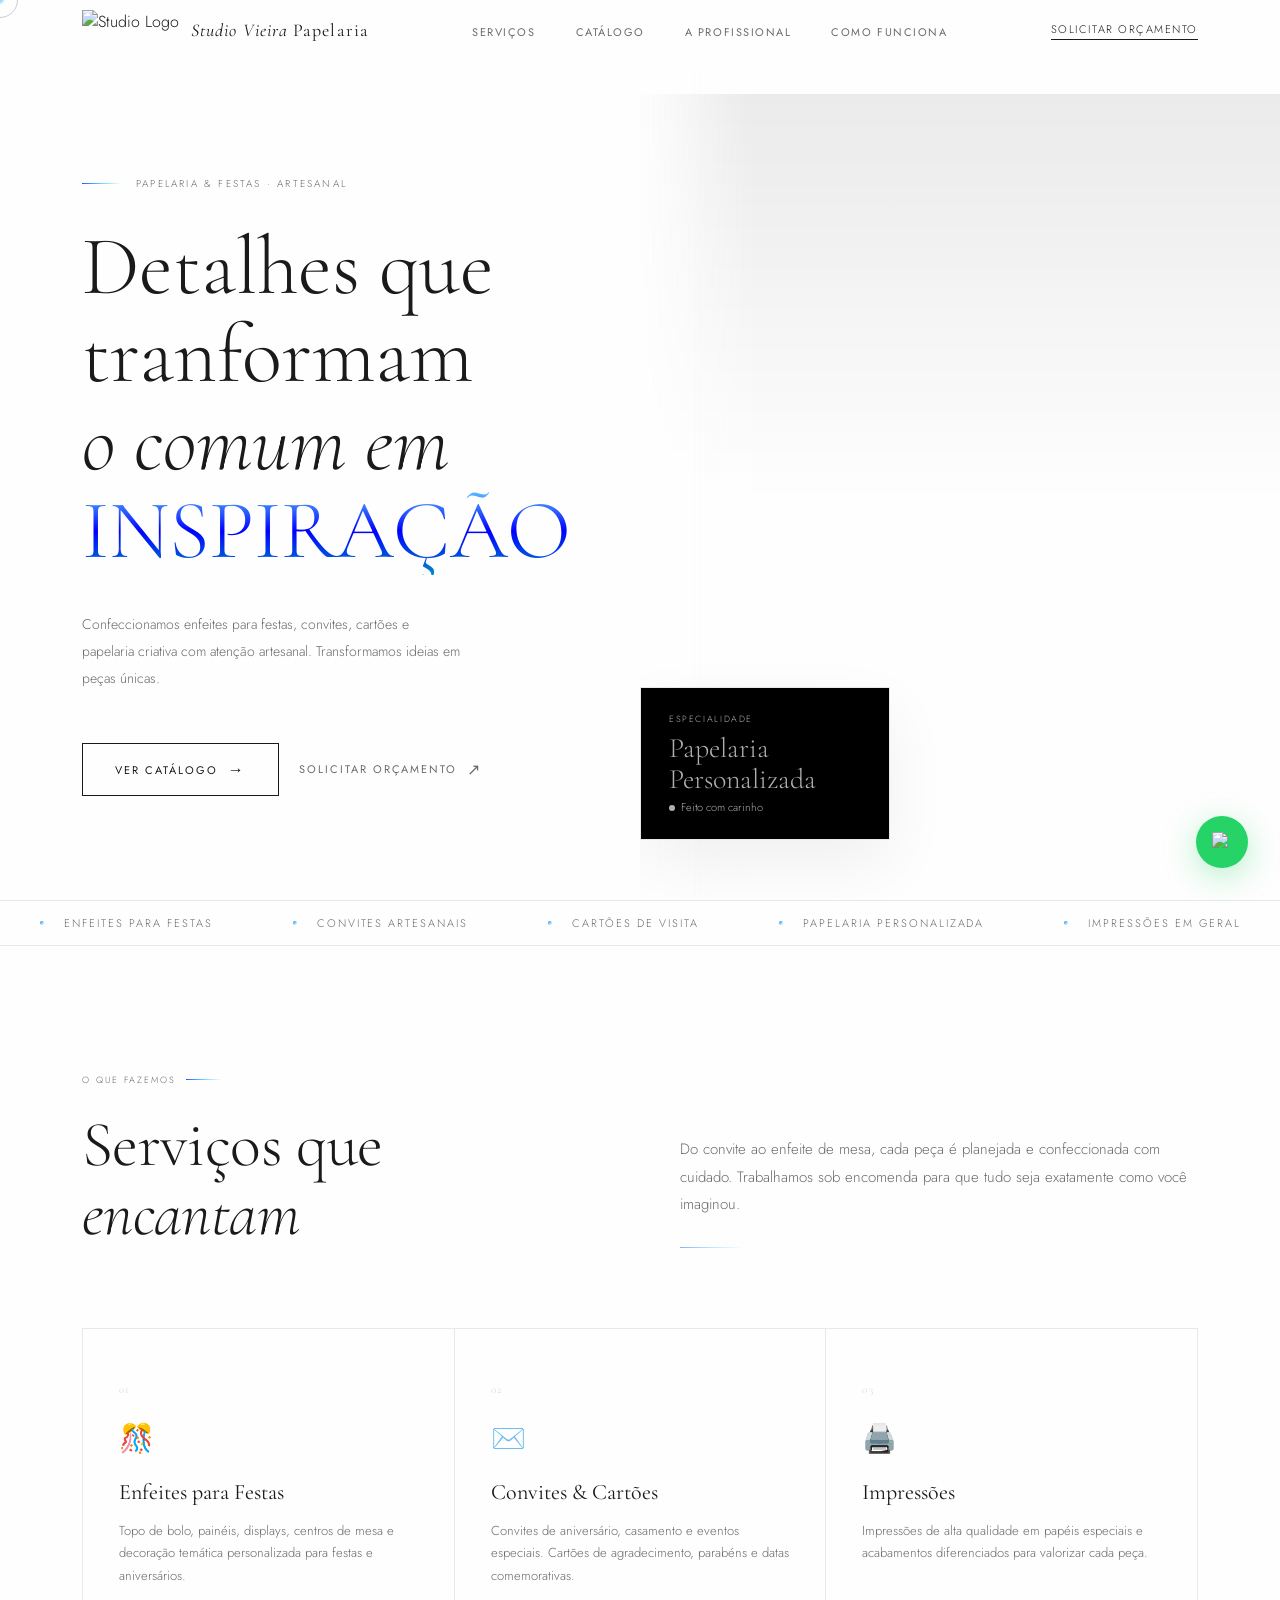
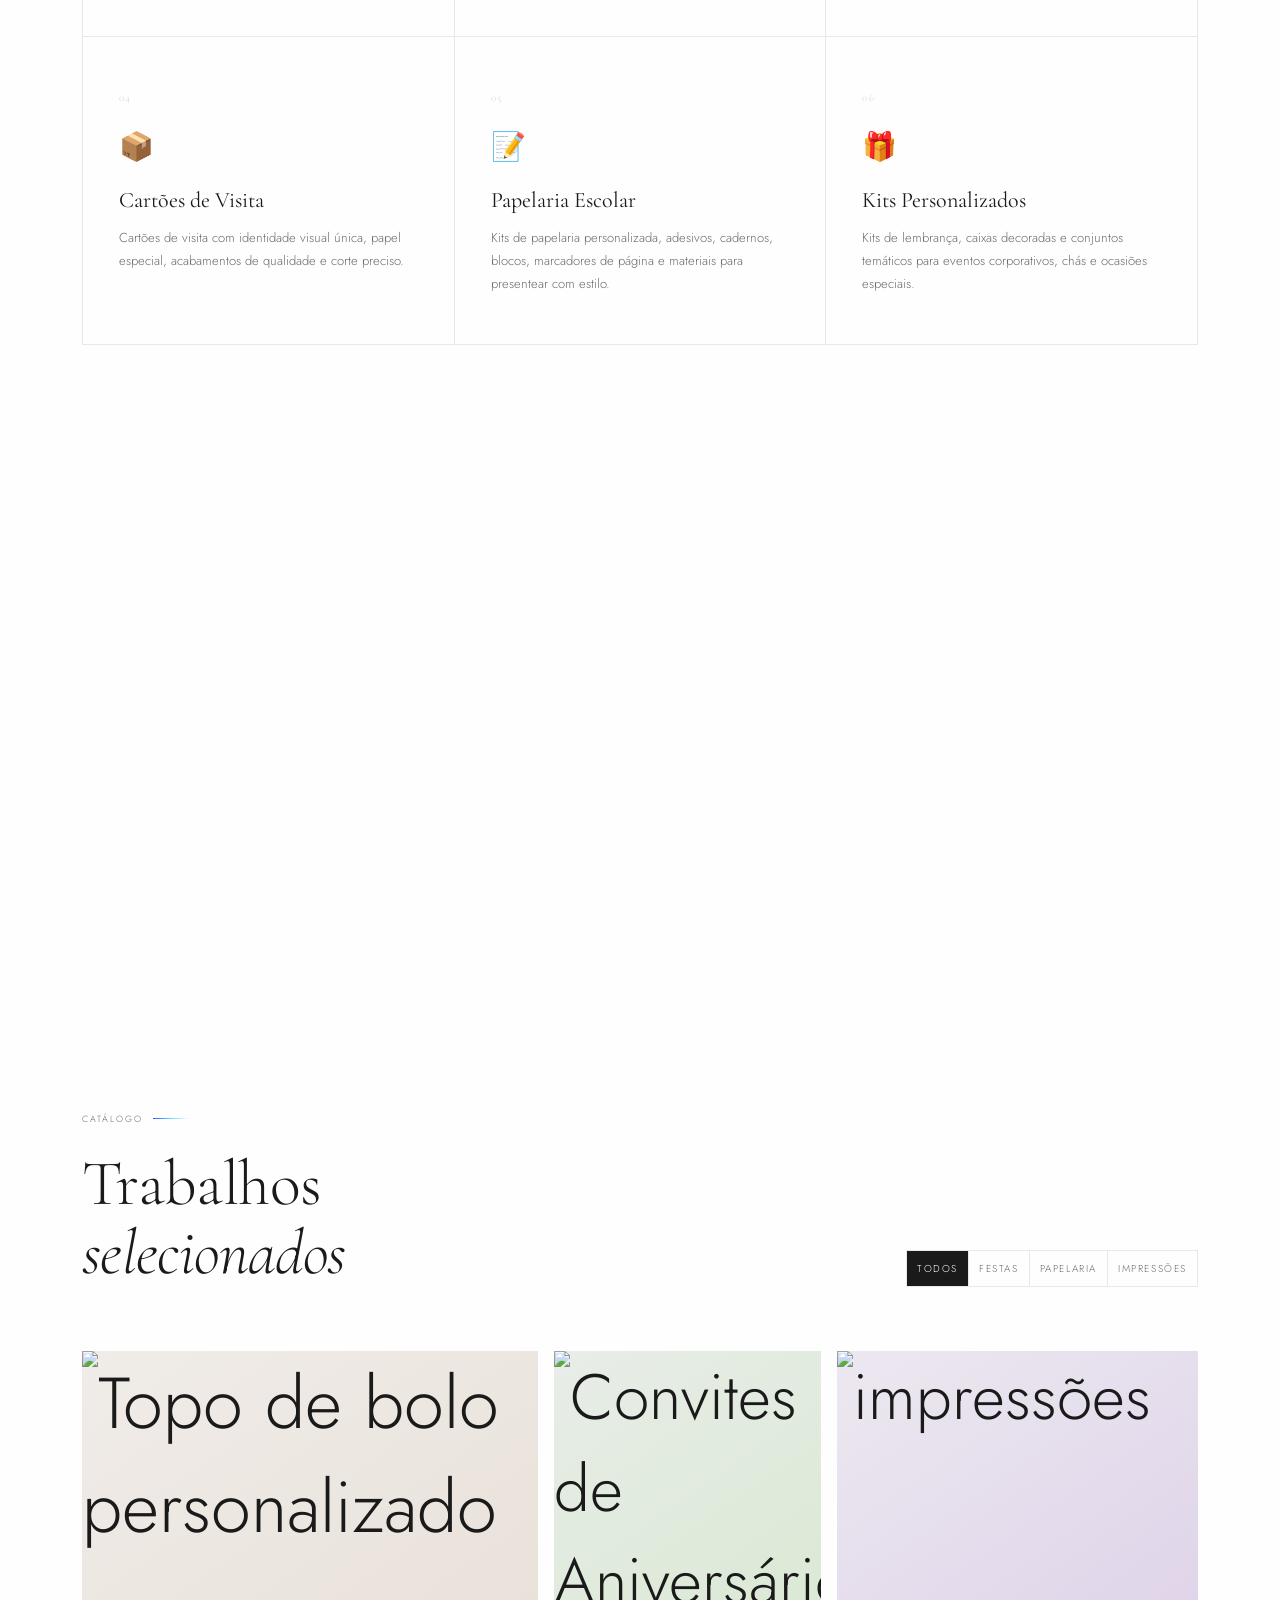
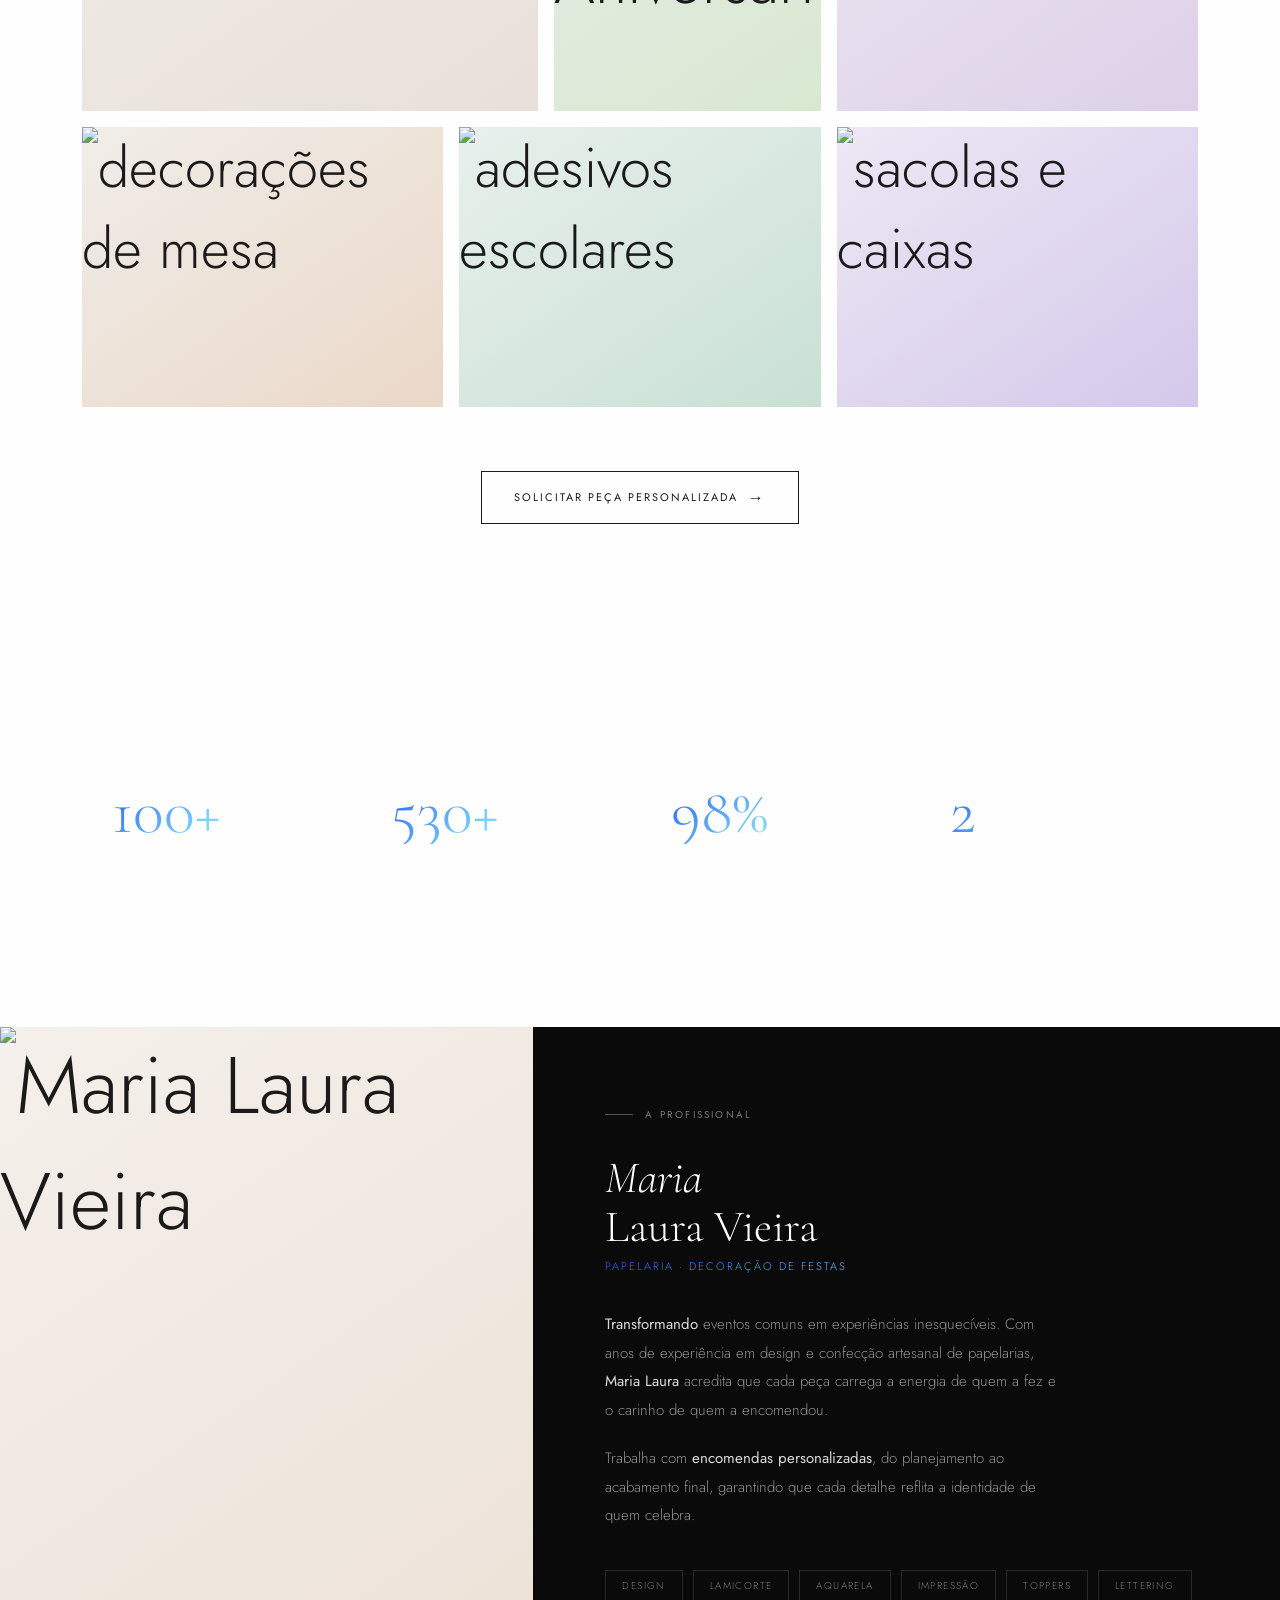
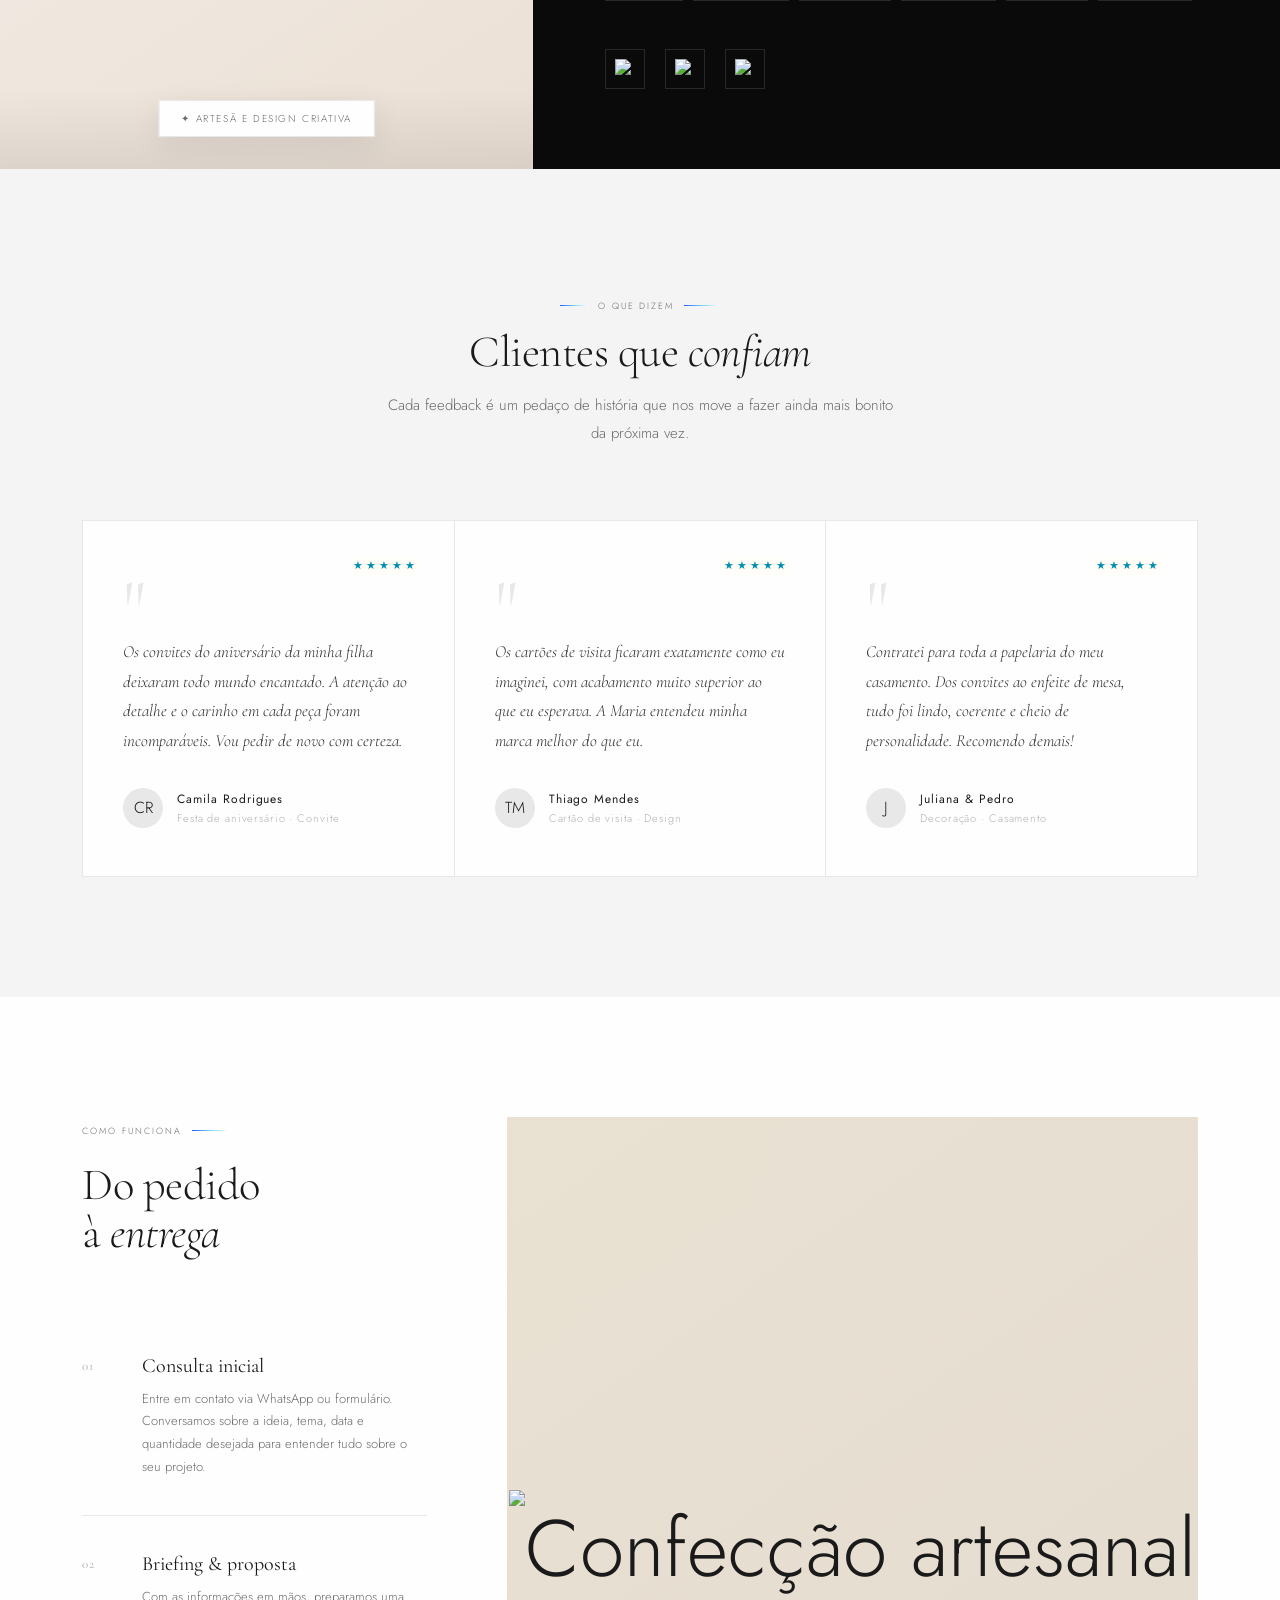
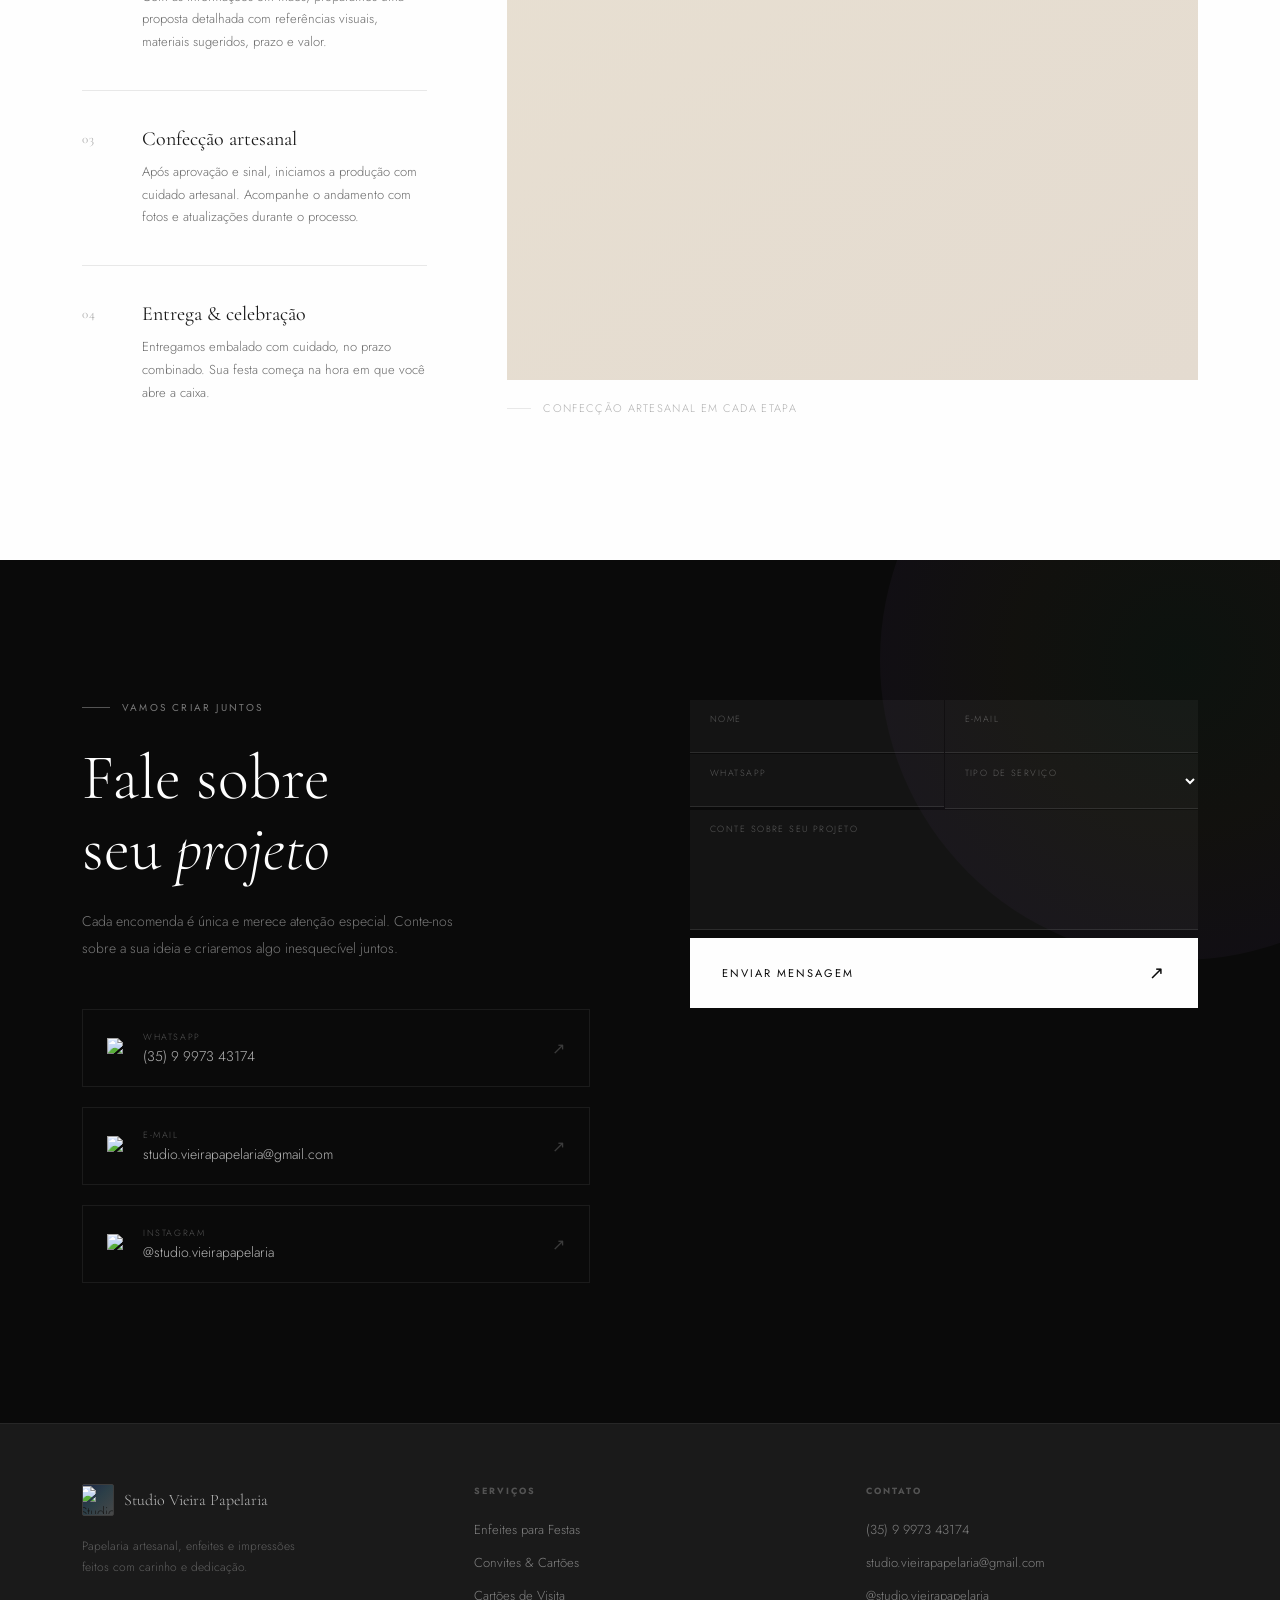
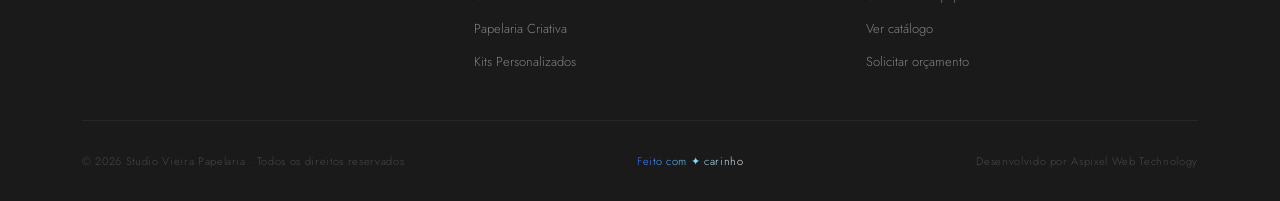
==== commit 1953d3c9: "Fix da rolagem lateral involuntaria e remoção de um elemento span duplicado" ====
--- a/index.html
+++ b/index.html
@@ -377,7 +377,7 @@
           <div class="section-tag" style="justify-content:center; margin-bottom:16px">
             <span style="width:28px;height:1px;background:var(--gradient-h);display:inline-block"></span>
             O que dizem
-            <span style="width:28px;height:1px;background:var(--gradient-h);display:inline-block"></span>
+            
           </div>
           <h2 class="display display--md">Clientes que <em>confiam</em></h2>
           <p class="body-text" style="margin:16px auto 0">Cada feedback é um pedaço de história que nos move a fazer
@@ -766,14 +766,44 @@
     }
 
     /* ── Contact form ──────────────────────────────────── */
-    function submitContactForm(e) {
-      e.preventDefault();
-      const nome = document.getElementById('f-nome').value.trim();
-      const email = document.getElementById('f-email').value.trim();
-      if (!nome || !email) { alert('Por favor preencha nome e e-mail.'); return; }
+    async function submitContactForm(e) {
+  e.preventDefault();
+
+  const nome = document.getElementById('f-nome').value.trim();
+  const email = document.getElementById('f-email').value.trim();
+  const mensagem = document.getElementById('f-msg').value; 
+
+  if (!nome || !email) {
+    alert('Por favor preencha nome e e-mail.');
+    return;
+  }
+
+  const data = {
+    name: nome,
+    email: email,
+    message: mensagem
+  };
+
+  try {
+    const response = await fetch("https://formspree.io/f/xvzwabbl", {
+      method: "POST",
+      body: JSON.stringify(data),
+      headers: {
+        'Accept': 'application/json',
+        'Content-Type': 'application/json'
+      }
+    });
+
+    if (response.ok) {
       document.getElementById('formWrap').style.display = 'none';
       document.getElementById('formSuccess').style.display = 'block';
+    } else {
+      alert("Ops! Houve um problema no envio.");
     }
+  } catch (error) {
+    alert("Erro de conexão com o servidor de e-mail.");
+  }
+}
   </script>
 
 </body>
--- a/style.css
+++ b/style.css
@@ -12,12 +12,12 @@
    --white: #FEFEFE;
 
    /* Gradient trio — verde · amarelo · roxo */
-   --g-green: #4ADE80;
-   --g-yellow: #FDE68A;
-   --g-purple: #C084FC;
-   --gradient: linear-gradient(135deg, #4ADE80 0%, #FDE68A 48%, #C084FC 100%);
-   --gradient-r: linear-gradient(135deg, #C084FC 0%, #FDE68A 48%, #4ADE80 100%);
-   --gradient-h: linear-gradient(90deg, #4ADE80 0%, #FDE68A 50%, #C084FC 100%);
+   --g-green: #0059ff;
+   --g-yellow: #008fb3;
+   --g-purple: #a6e3ff;
+   --gradient: linear-gradient(135deg, #225dff 0%, #76d4ff 48%, #ffffff 100%);
+   --gradient-r: linear-gradient(135deg, #225dff 0%, #76d4ff  48%, #ffffff 100%);
+   --gradient-h: linear-gradient(90deg, #225dff 0%, #76d4ff  50%, #ffffff 100%);
 
    --font-serif: 'Cormorant Garamond', Georgia, serif;
    --font-sans: 'Jost', sans-serif;
@@ -43,6 +43,8 @@
  html {
    scroll-behavior: smooth;
    font-size: 16px;
+   margin: 0px;
+   padding: 0px;
  }
 
  body {
@@ -52,9 +54,10 @@
    color: var(--ink);
    overflow-x: hidden;
    cursor: none;
-   /* custom cursor */
- }
-
+ }
+main{
+  overflow-x: hidden;
+}
  img {
    display: block;
    max-width: 100%;
@@ -595,7 +598,7 @@
 
  .hero-title .hero-title-grad {
    display: block;
-   background: linear-gradient(0deg,rgb(13, 123, 151), blue, green);
+   background: linear-gradient(180deg,rgb(99, 211, 255), blue, rgb(0, 138, 202));
    -webkit-background-clip: text;
    -webkit-text-fill-color: transparent;
    background-clip: text;
@@ -1277,7 +1280,6 @@
    font-size: 80px;
    background: linear-gradient(145deg, #f5f0eb 0%, #ebe0d5 100%);
    transition: transform .8s var(--ease-out-expo);
-   /* ★ Substitua por <img src="assets/profissional.jpg" ...> */
  }
 
  .about-img-col:hover .about-img-inner {
@@ -1590,9 +1592,8 @@
    align-items: center;
    justify-content: center;
    font-size: 80px;
-   background: linear-gradient(145deg, #f0ece4, #e4dbd0);
+   background: linear-gradient(145deg, #e9e1d2, #e4dbd0);
    transition: transform .8s var(--ease-out-expo);
-   /* ★ substitua por <img ...> */
  }
 
  .process-img-wrap:hover .process-img-inner {
